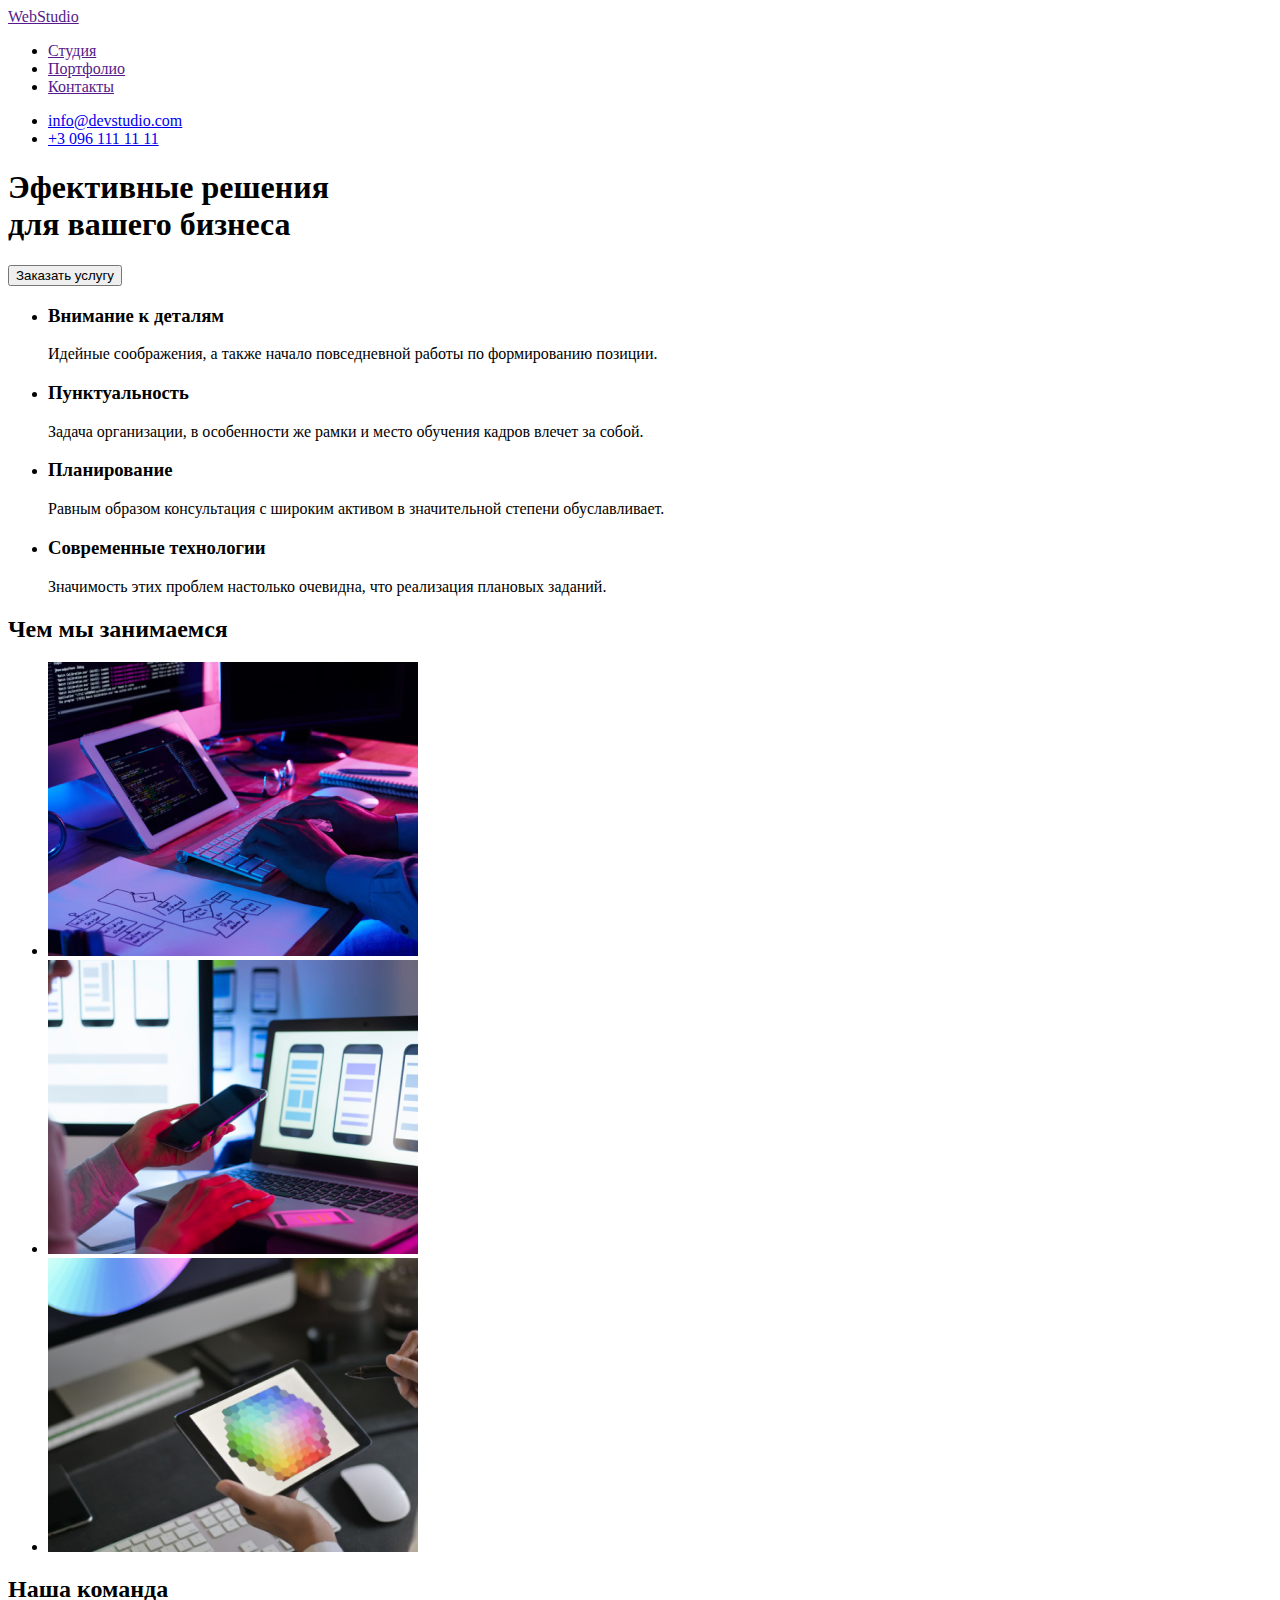
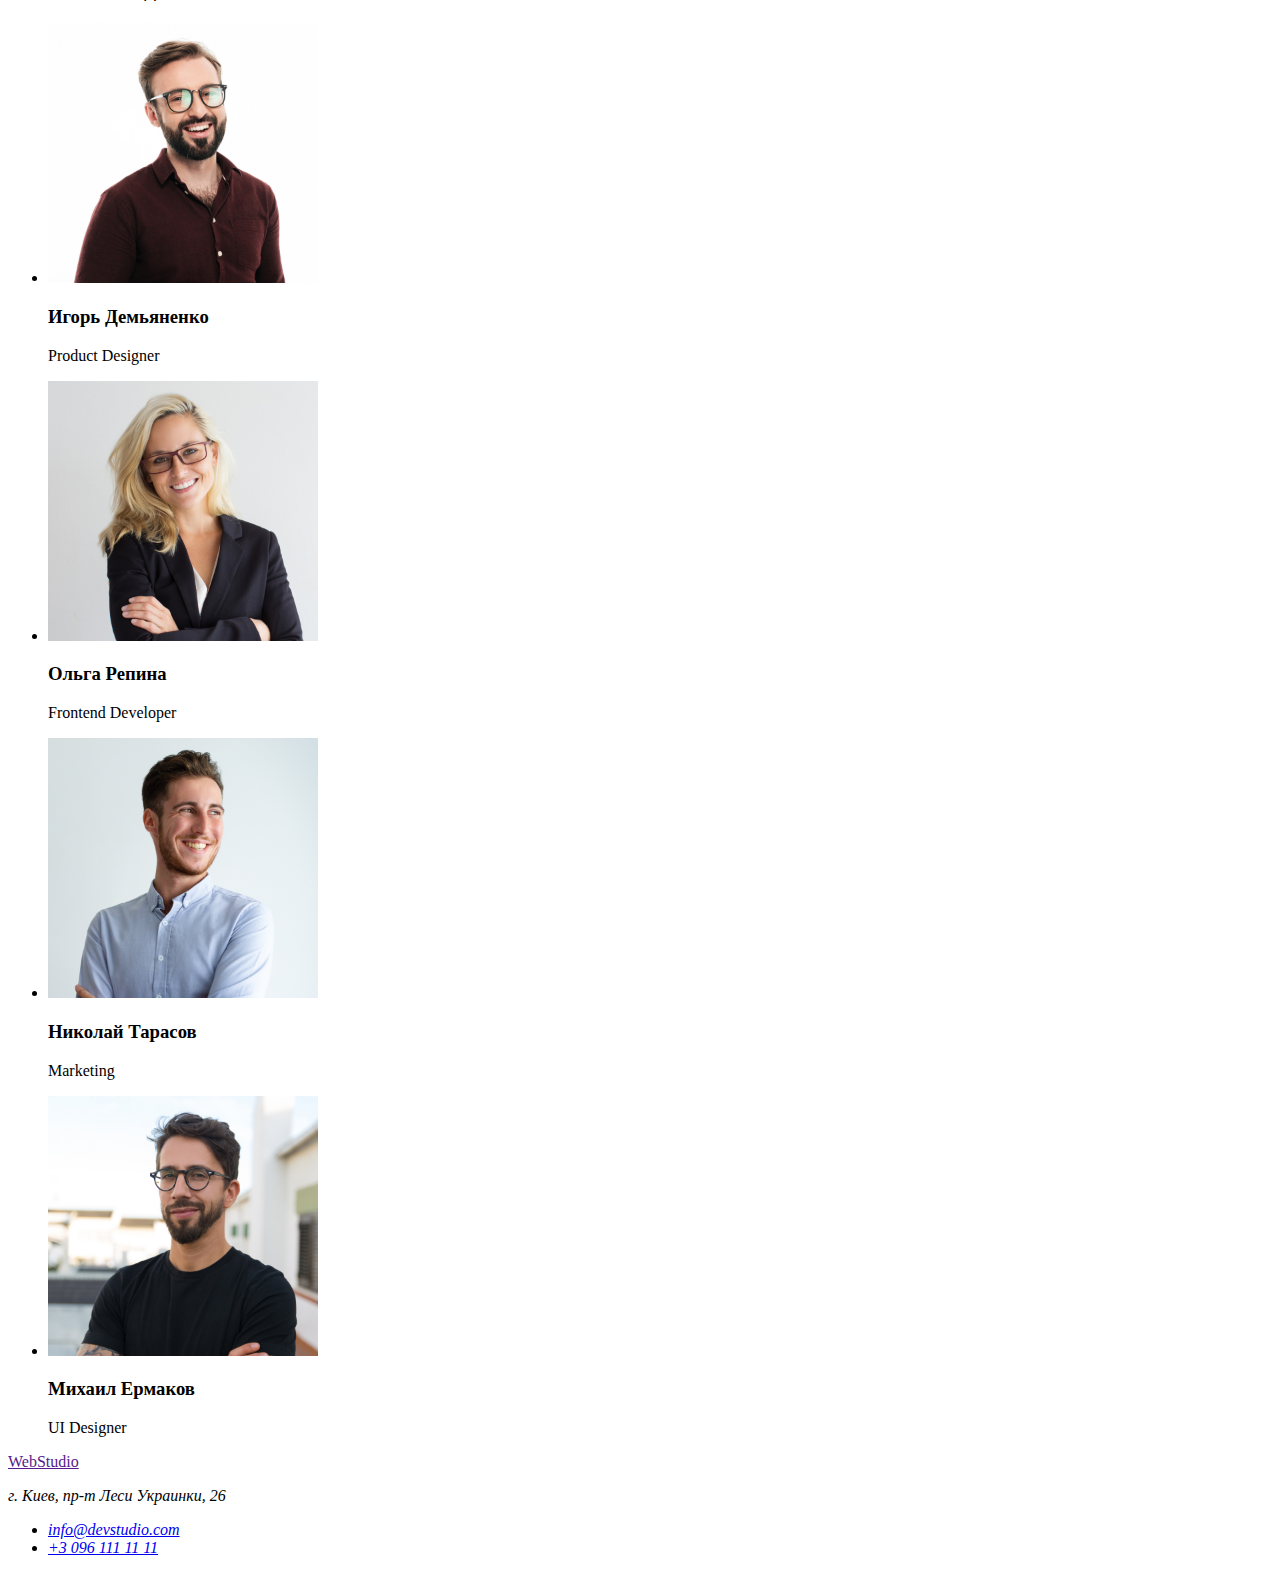
==== index.html @ 877e759b "коректировки" ====
<!DOCTYPE html>
<html lang="ru">
  <head>
    <meta charset="UTF-8" />
    <meta name="viewport" content="width=device-width, initial-scale=1.0" />
    <title>Document</title>
  </head>

  <body>
    <header>
      <nav>
        <a href="">WebStudio </a>
        <ul>
          <li>
            <a href="">Студия</a>
          </li>
          <li>
            <a href="">Портфолио</a>
          </li>
          <li>
            <a href="">Контакты</a>
          </li>
        </ul>
      </nav>
      <ul>
        <li><a href="mailto:info@example.com">info@devstudio.com</a></li>
        <li><a href="tel:+380991111111">+3 096 111 11 11</a></li>
      </ul>
    </header>
    <main>
      <section>
        <h1>
          Эфективные решения <br />
          для вашего бизнеса
        </h1>
        <button type="button">Заказать услугу</button>
      </section>
      <section>
        <h2 hidden>Наши принципы</h2>
        <ul>
          <li>
            <h3>Внимание к деталям</h3>
            <p>Идейные соображения, а также начало повседневной работы по формированию позиции.</p>
          </li>
          <li>
            <h3>Пунктуальность</h3>
            <p>
              Задача организации, в особенности же рамки и место обучения кадров влечет за собой.
            </p>
          </li>
          <li>
            <h3>Планирование</h3>
            <p>
              Равным образом консультация с широким активом в значительной степени обуславливает.
            </p>
          </li>
          <li>
            <h3>Современные технологии</h3>
            <p>Значимость этих проблем настолько очевидна, что реализация плановых заданий.</p>
          </li>
        </ul>
      </section>
      <section>
        <h2>Чем мы занимаемся</h2>
        <ul>
          <li>
            <img src="./images/foto1.png" alt="laptop" width="370" />
          </li>
          <li>
            <img src="./images/foto2.png" alt="smartphone" width="370" />
          </li>
          <li>
            <img src="./images/foto3.png" alt="tablet" width="370" />
          </li>
        </ul>
      </section>
      <section>
        <h2>Наша команда</h2>
        <ul>
          <li>
            <img src="./images/team/foto4.jpg" alt="Product Designer" width="270" />
            <h3>Игорь Демьяненко</h3>
            <p lang="en">Product Designer</p>
          </li>
          <li>
            <img src="./images/team/foto5.jpg" alt="Frontend Developer" width="270" />
            <h3>Ольга Репина</h3>
            <p lang="en">Frontend Developer</p>
          </li>
          <li>
            <img src="./images/team/foto6.jpg" alt="Marketing" width="270" />
            <h3>Николай Тарасов</h3>
            <p lang="en">Marketing</p>
          </li>
          <li>
            <img src="./images/team/foto7.jpg" alt="UI Designer" width="270" />
            <h3>Михаил Ермаков</h3>
            <p lang="en">UI Designer</p>
          </li>
        </ul>
      </section>
    </main>
    <footer>
      <a href="">WebStudio </a>
      <address>
        <p>г. Киев, пр-т Леси Украинки, 26</p>
        <ul>
          <li><a href="mailto:info@example.com">info@devstudio.com</a></li>
          <li><a href="tel:+380991111111">+3 096 111 11 11</a></li>
        </ul>
      </address>
    </footer>
  </body>
</html>
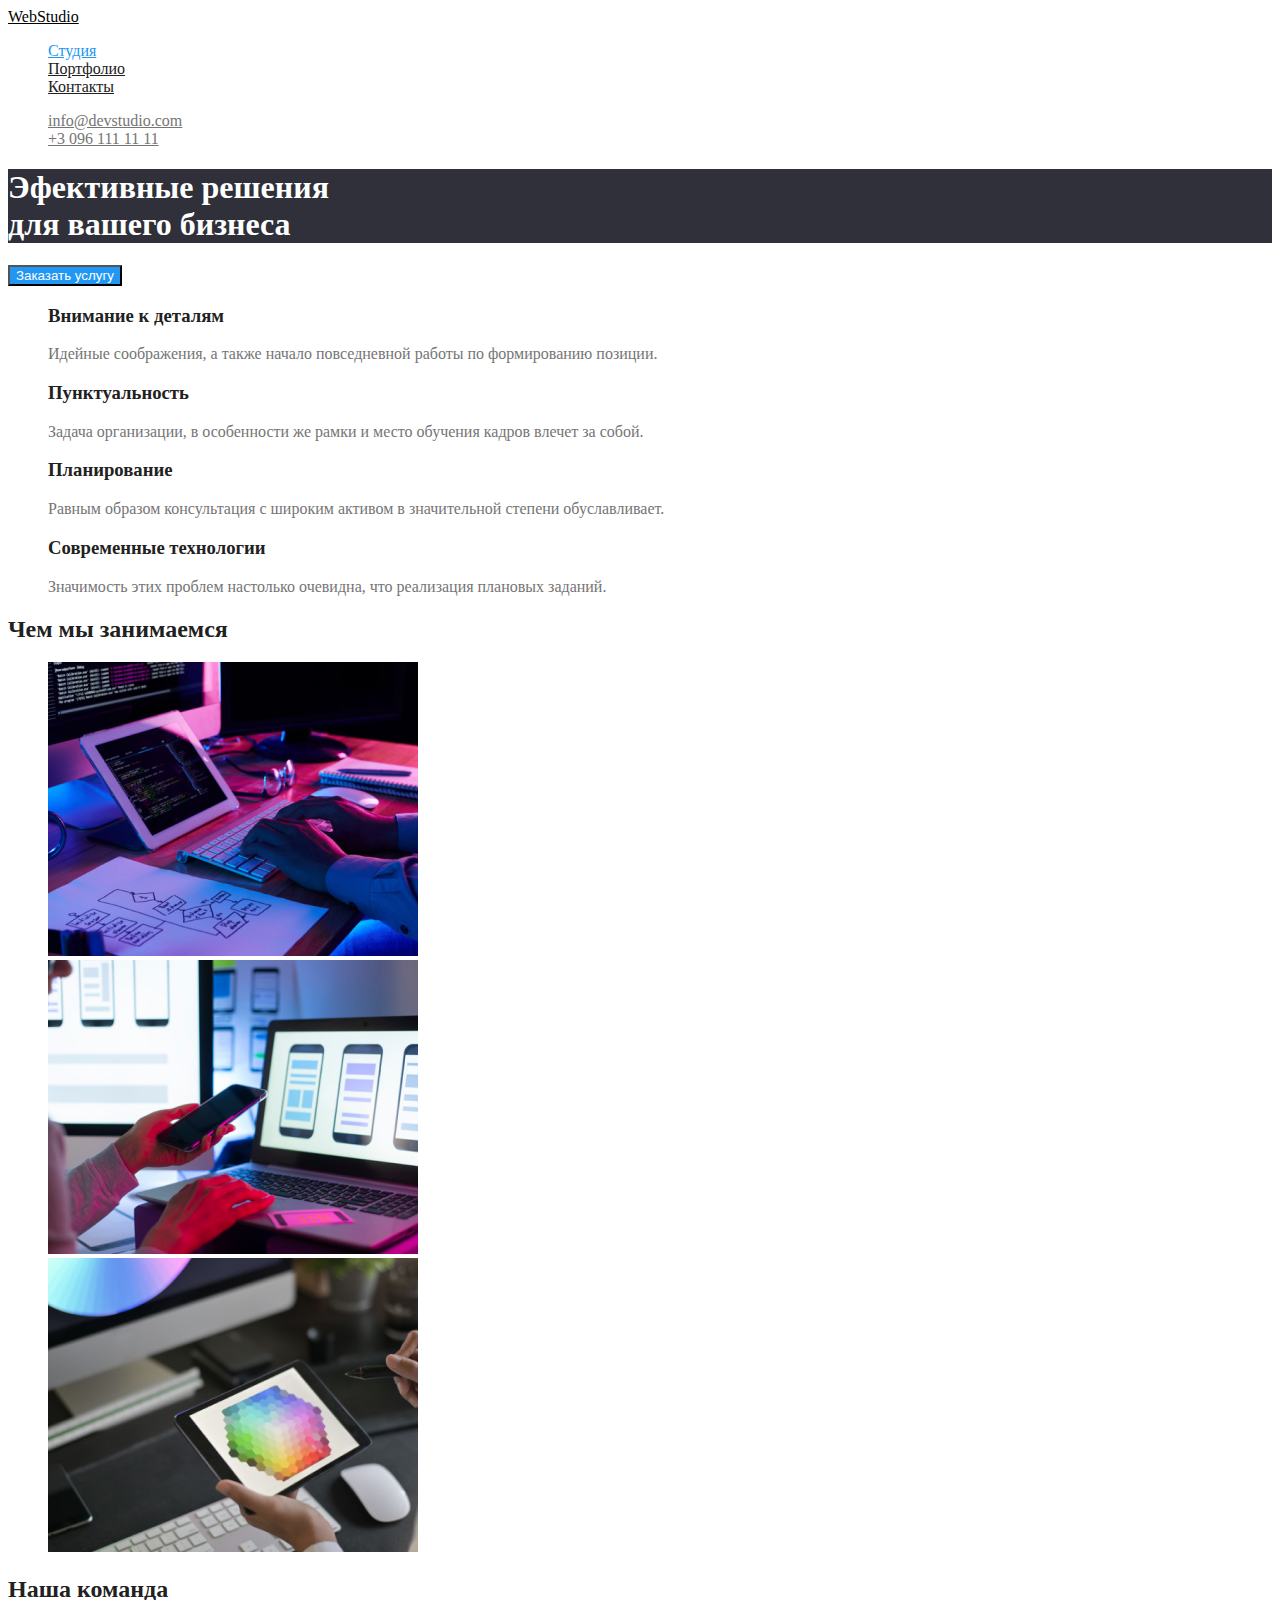
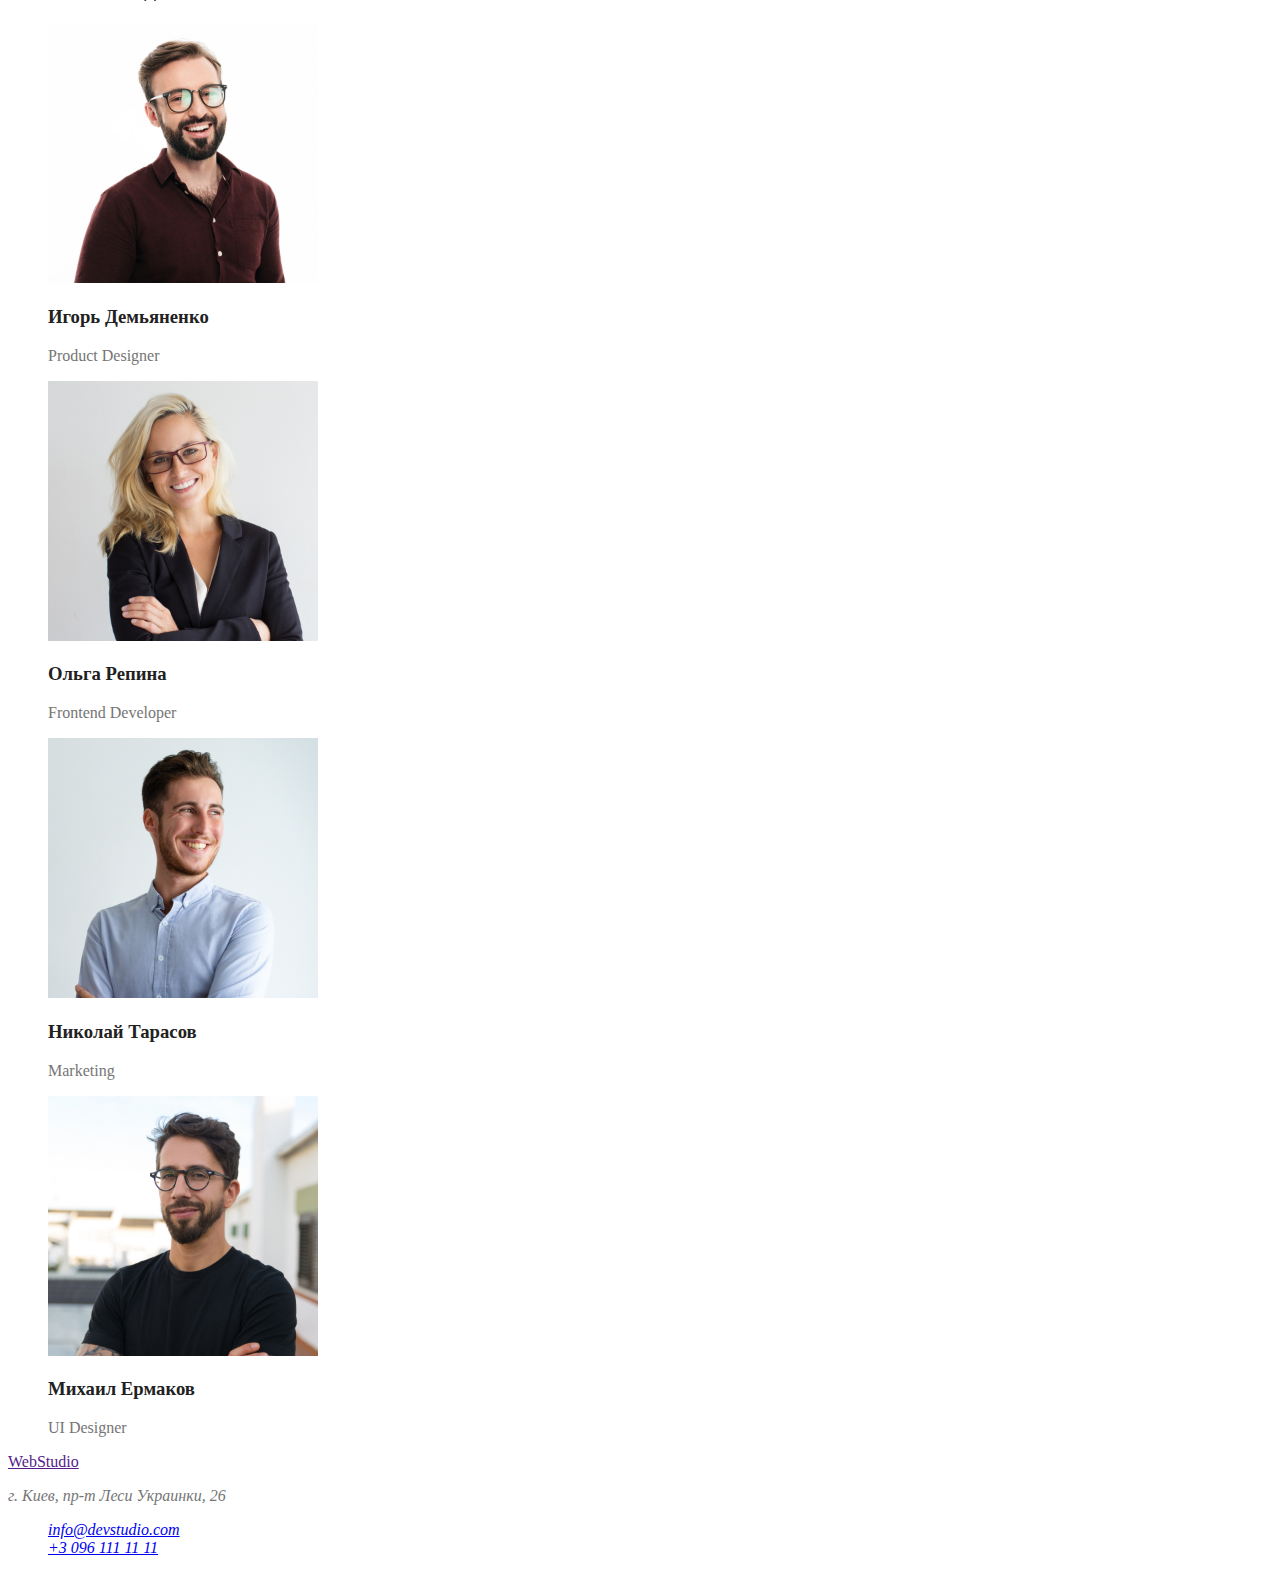
==== commit 7a741e17: "добавляется оформление цвета" ====
--- a/index.html
+++ b/index.html
@@ -4,64 +4,59 @@
     <meta charset="UTF-8" />
     <meta name="viewport" content="width=device-width, initial-scale=1.0" />
     <title>Document</title>
+    <link rel="stylesheet" href="./css/styles.css" />
   </head>
 
-  <body>
+  <body class="page">
     <header>
       <nav>
-        <a href="">WebStudio </a>
-        <ul>
-          <li>
-            <a href="">Студия</a>
-          </li>
-          <li>
-            <a href="">Портфолио</a>
-          </li>
-          <li>
-            <a href="">Контакты</a>
-          </li>
+        <a href="" class="logo">WebStudio </a>
+        <ul class="site-nav">
+          <li><a href="" class="link current">Студия</a></li>
+          <li><a href="./portfolio.html" class="link">Портфолио</a></li>
+          <li><a href="" class="link">Контакты</a></li>
         </ul>
       </nav>
-      <ul>
-        <li><a href="mailto:info@example.com">info@devstudio.com</a></li>
-        <li><a href="tel:+380991111111">+3 096 111 11 11</a></li>
+      <ul class="address-nav">
+        <li><a href="mailto:info@example.com" class="link">info@devstudio.com</a></li>
+        <li><a href="tel:+380991111111" class="link">+3 096 111 11 11</a></li>
       </ul>
     </header>
     <main>
-      <section>
-        <h1>
+      <section class="hero">
+        <h1 class="hero-title">
           Эфективные решения <br />
           для вашего бизнеса
         </h1>
-        <button type="button">Заказать услугу</button>
+        <button class="button">Заказать услугу</button>
       </section>
-      <section>
+      <section class="section">
         <h2 hidden>Наши принципы</h2>
         <ul>
           <li>
-            <h3>Внимание к деталям</h3>
+            <h3 class="section-title">Внимание к деталям</h3>
             <p>Идейные соображения, а также начало повседневной работы по формированию позиции.</p>
           </li>
           <li>
-            <h3>Пунктуальность</h3>
+            <h3 class="section-title">Пунктуальность</h3>
             <p>
               Задача организации, в особенности же рамки и место обучения кадров влечет за собой.
             </p>
           </li>
           <li>
-            <h3>Планирование</h3>
+            <h3 class="section-title">Планирование</h3>
             <p>
               Равным образом консультация с широким активом в значительной степени обуславливает.
             </p>
           </li>
           <li>
-            <h3>Современные технологии</h3>
+            <h3 class="section-title">Современные технологии</h3>
             <p>Значимость этих проблем настолько очевидна, что реализация плановых заданий.</p>
           </li>
         </ul>
       </section>
-      <section>
-        <h2>Чем мы занимаемся</h2>
+      <section class="section">
+        <h2 class="section-title">Чем мы занимаемся</h2>
         <ul>
           <li>
             <img src="./images/foto1.png" alt="laptop" width="370" />
@@ -74,27 +69,27 @@
           </li>
         </ul>
       </section>
-      <section>
-        <h2>Наша команда</h2>
+      <section class="section">
+        <h2 class="section-title">Наша команда</h2>
         <ul>
           <li>
             <img src="./images/team/foto4.jpg" alt="Product Designer" width="270" />
-            <h3>Игорь Демьяненко</h3>
+            <h3 class="section-title">Игорь Демьяненко</h3>
             <p lang="en">Product Designer</p>
           </li>
           <li>
             <img src="./images/team/foto5.jpg" alt="Frontend Developer" width="270" />
-            <h3>Ольга Репина</h3>
+            <h3 class="section-title">Ольга Репина</h3>
             <p lang="en">Frontend Developer</p>
           </li>
           <li>
             <img src="./images/team/foto6.jpg" alt="Marketing" width="270" />
-            <h3>Николай Тарасов</h3>
+            <h3 class="section-title">Николай Тарасов</h3>
             <p lang="en">Marketing</p>
           </li>
           <li>
             <img src="./images/team/foto7.jpg" alt="UI Designer" width="270" />
-            <h3>Михаил Ермаков</h3>
+            <h3 class="section-title">Михаил Ермаков</h3>
             <p lang="en">UI Designer</p>
           </li>
         </ul>
--- a/css/styles.css
+++ b/css/styles.css
@@ -0,0 +1,61 @@
+/* цвет основного текста: #757575;*/
+/* вторичный цвет текста: #212121;*/
+
+/* основной цвет фона #FFFFFF;*/
+/* вторичный цвет фона #2F303A; цвет фона в герое и подвале*/
+
+/* color: #FFFFFF;*/
+/* color: rgba(255, 255, 255, 0.6); цвет адресса в подвале*/
+/* акцент #2196F3; цвет кнопки,ссылок в шапке,лого*/
+/*страница*/
+:root {
+  --primary-text-color: #757575;
+  --secondary-text-color: #212121;
+  --main-background-color: #ffffff;
+  --secondary-background-color: #2f303a;
+  --accent-color: #2196f3;
+}
+.page {
+  background-color: var(--main-background-color);
+  color: var(--primary-text-color);
+}
+/*логотип*/
+.logo {
+  color: #000000;
+}
+/* убираем маркеры*/
+ul {
+  list-style: none;
+}
+/*ссылки в шапке*/
+.site-nav .link {
+  color: var(--secondary-text-color);
+}
+.site-nav .link:hover,
+.site-nav .link:focus {
+  color: var(--accent-color);
+}
+.site-nav .link.current {
+  color: var(--accent-color);
+}
+.address-nav .link {
+  color: var(--primary-text-color);
+}
+.address-nav .link:hover,
+.address-nav .link:focus {
+  color: var(--accent-color);
+}
+/*hero*/
+.hero-title {
+  background-color: #2f303a;
+  color: var(--main-background-color);
+}
+/*секции*/
+.section-title {
+  color: var(--secondary-text-color);
+}
+/*кнопка*/
+.button {
+  background-color: var(--accent-color);
+  color: var(--main-background-color);
+}
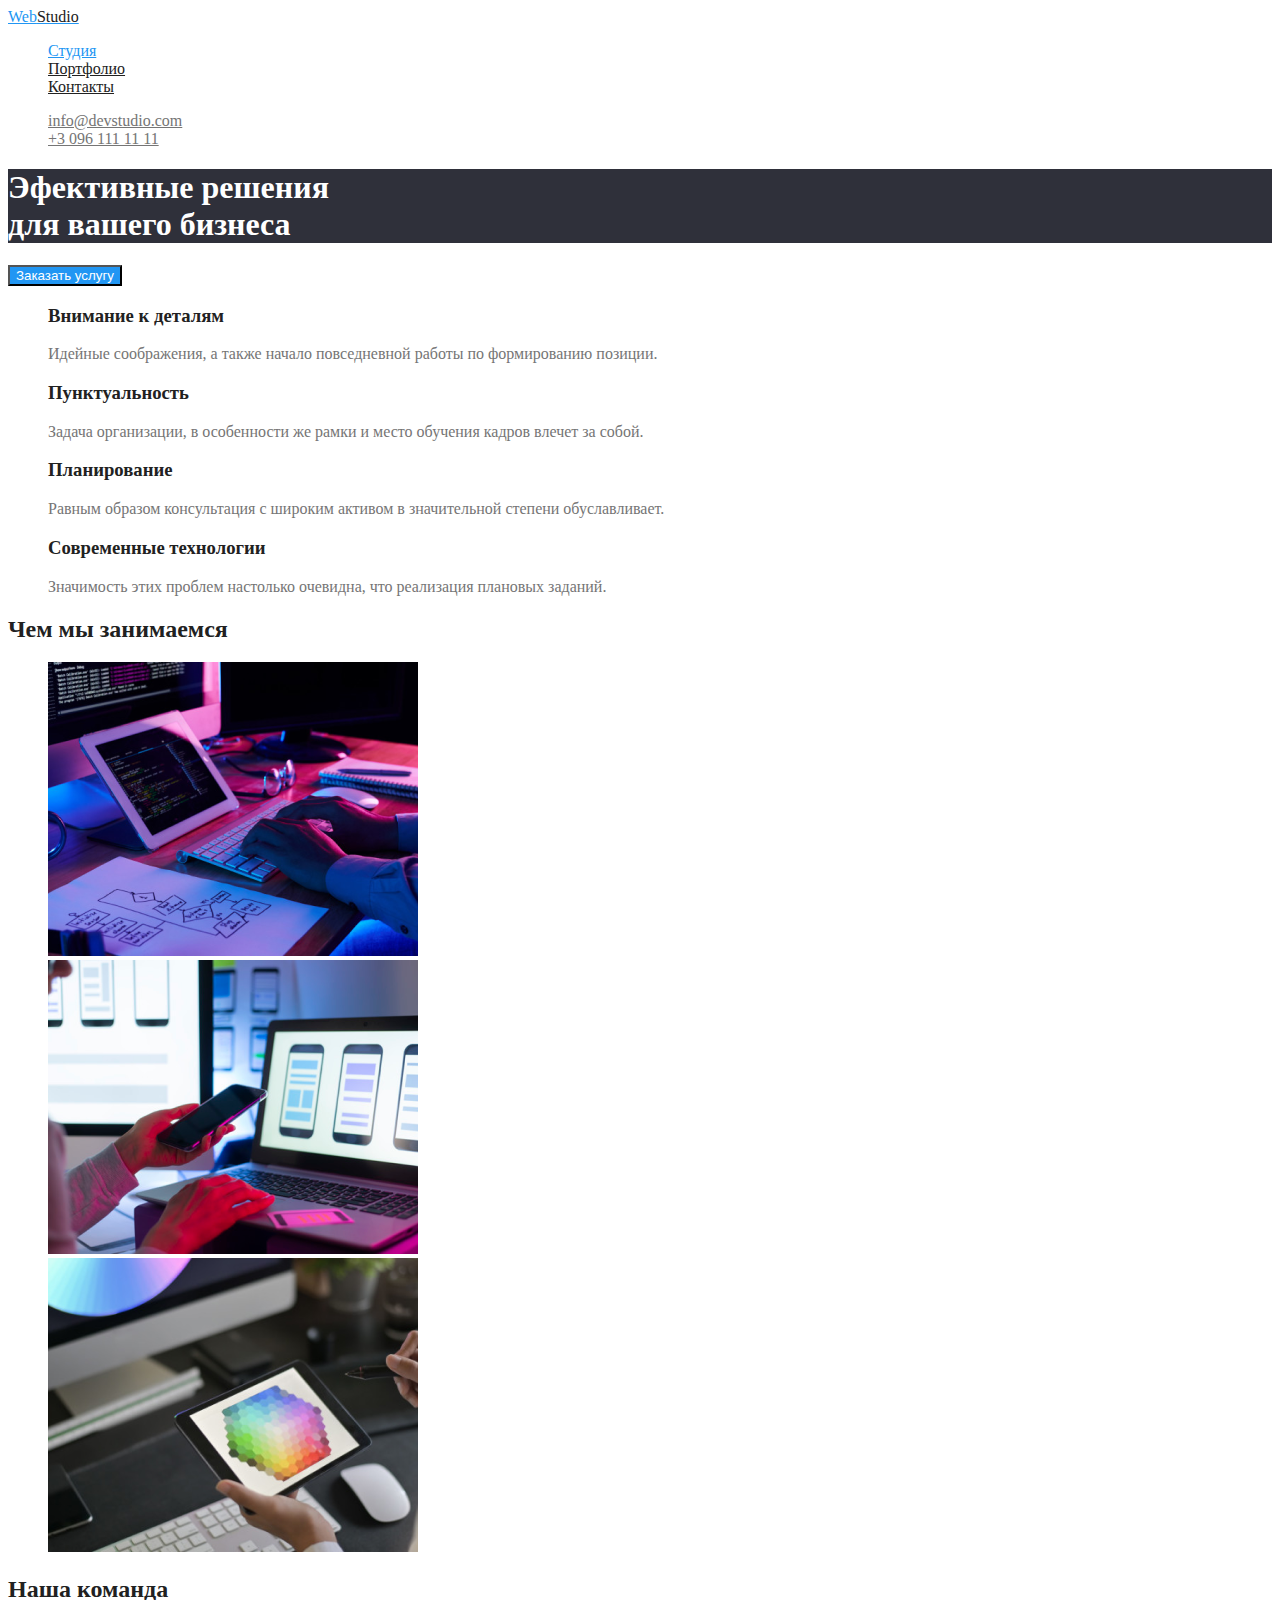
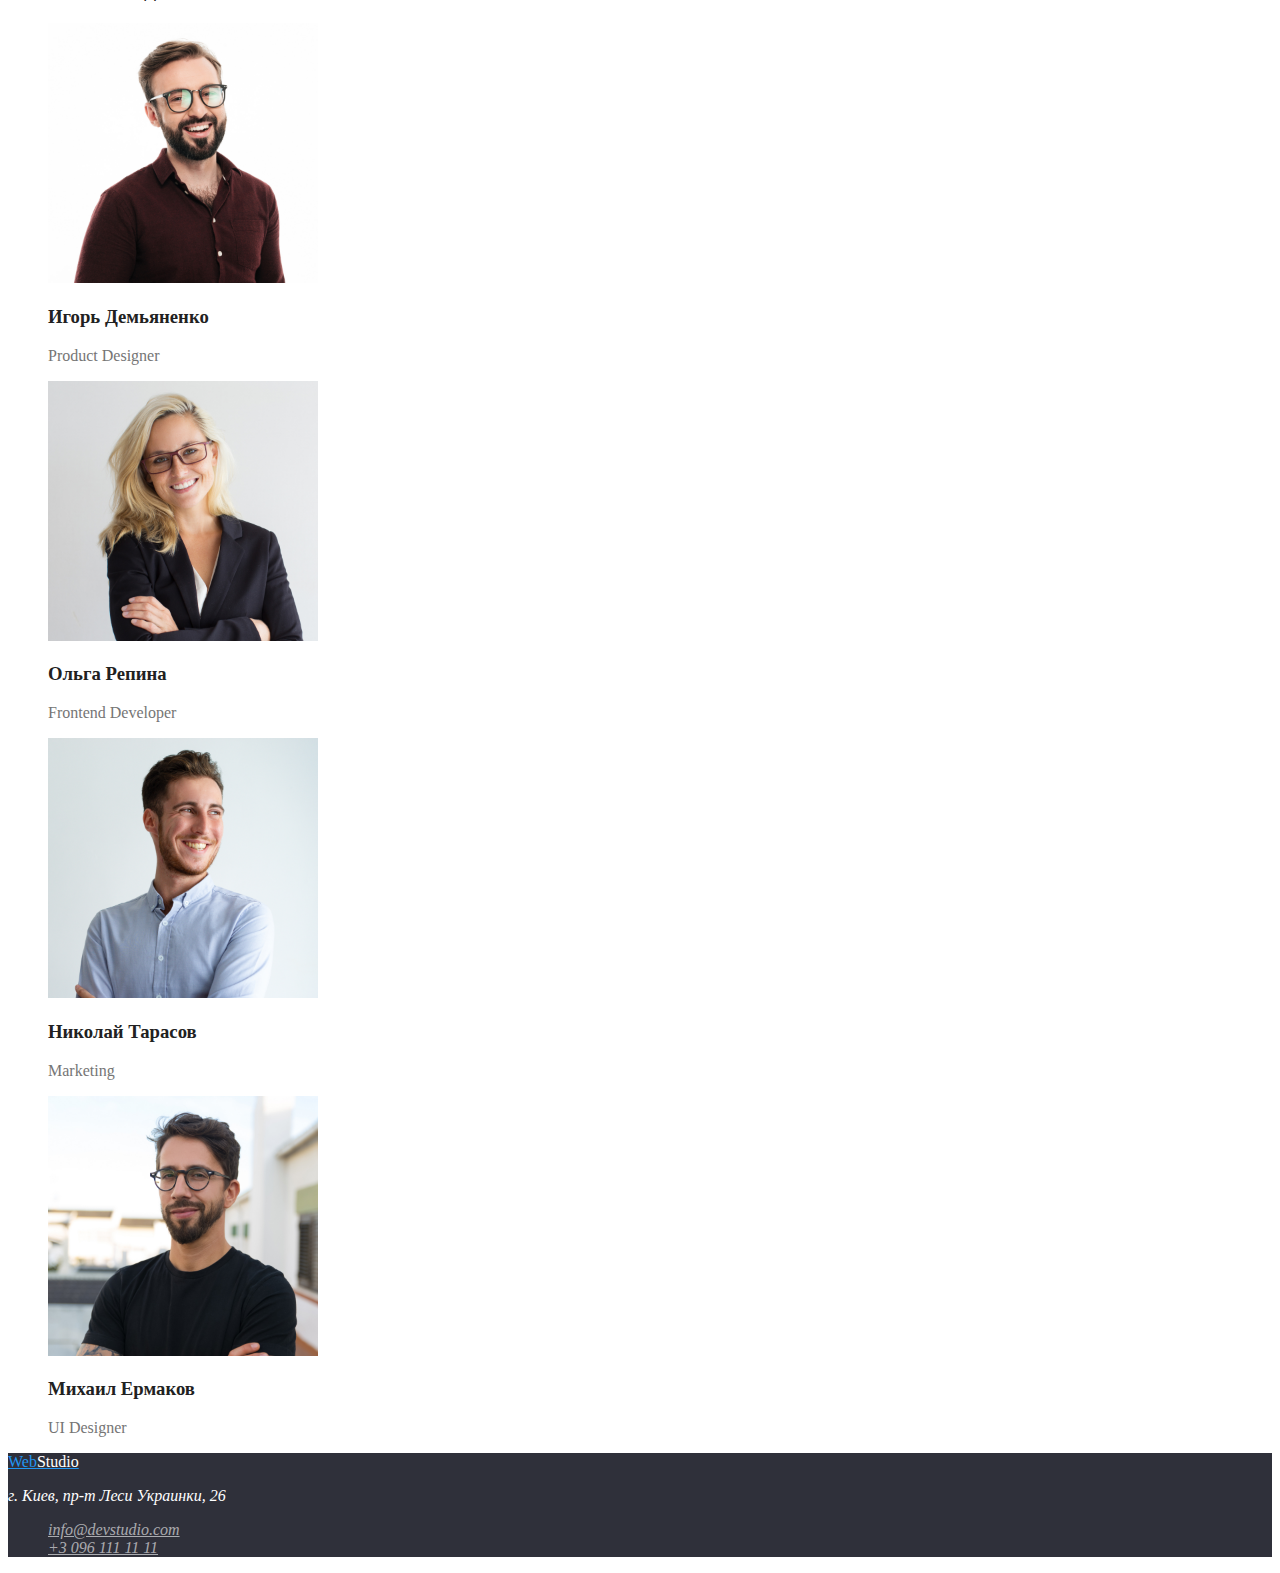
==== commit ec894cc3: "дооформил цвет" ====
--- a/index.html
+++ b/index.html
@@ -4,13 +4,19 @@
     <meta charset="UTF-8" />
     <meta name="viewport" content="width=device-width, initial-scale=1.0" />
     <title>Document</title>
+    <link
+      rel="stylesheet"
+      href="https://cdnjs.cloudflare.com/ajax/libs/modern-normalize/1.0.0/modern-normalize.min.css"
+      integrity="sha512-ISS7cAi1PEhQ8jnbJpJZMd29NlhNj4AWYyLOSp2CE/CsHxTCu+r+t0D2yoJudVrd0/8fTVPUVDzY5Tvli75u/g=="
+      crossorigin="anonymous"
+    />
     <link rel="stylesheet" href="./css/styles.css" />
   </head>
 
   <body class="page">
     <header>
       <nav>
-        <a href="" class="logo">WebStudio </a>
+        <a href="" class="logo">Web<span class="webstudio">Studio</span> </a>
         <ul class="site-nav">
           <li><a href="" class="link current">Студия</a></li>
           <li><a href="./portfolio.html" class="link">Портфолио</a></li>
@@ -95,13 +101,13 @@
         </ul>
       </section>
     </main>
-    <footer>
-      <a href="">WebStudio </a>
+    <footer class="basement">
+      <a href="" class="logo">Web<span class="studio">Studio</span> </a>
       <address>
         <p>г. Киев, пр-т Леси Украинки, 26</p>
-        <ul>
-          <li><a href="mailto:info@example.com">info@devstudio.com</a></li>
-          <li><a href="tel:+380991111111">+3 096 111 11 11</a></li>
+        <ul class="address">
+          <li><a href="mailto:info@example.com" class="link">info@devstudio.com</a></li>
+          <li><a href="tel:+380991111111" class="link">+3 096 111 11 11</a></li>
         </ul>
       </address>
     </footer>
--- a/css/styles.css
+++ b/css/styles.css
@@ -14,6 +14,7 @@
   --main-background-color: #ffffff;
   --secondary-background-color: #2f303a;
   --accent-color: #2196f3;
+  --secondary-accent-color: rgba(255, 255, 255, 0.6);
 }
 .page {
   background-color: var(--main-background-color);
@@ -21,7 +22,15 @@
 }
 /*логотип*/
 .logo {
-  color: #000000;
+  color: var(--accent-color);
+}
+.logo .webstudio:hover,
+.logo .webstudio:focus {
+  color: var(--accent-color);
+}
+.logo .studio:hover,
+.logo .studio:focus {
+  color: var(--accent-color);
 }
 /* убираем маркеры*/
 ul {
@@ -59,3 +68,37 @@
   background-color: var(--accent-color);
   color: var(--main-background-color);
 }
+/* работаем с портфолио */
+.basement {
+  background-color: var(--secondary-background-color);
+  color: var(--main-background-color);
+}
+.basement .logo {
+  color: var(--accent-color);
+}
+.address .link {
+  color: var(--secondary-accent-color);
+}
+.address .link:hover,
+.address .link:focus {
+  color: var(--accent-color);
+}
+
+.menu .button {
+  background-color: var(--main-background-color);
+  color: var(--secondary-text-color);
+}
+.menu .button:hover,
+.menu .button:focus {
+  background-color: var(--accent-color);
+  color: var(--main-background-color);
+}
+.webstudio {
+  color: var(--secondary-text-color);
+}
+.studio {
+  color: var(--main-background-color);
+}
+.text {
+  color: var(--primary-text-color);
+}
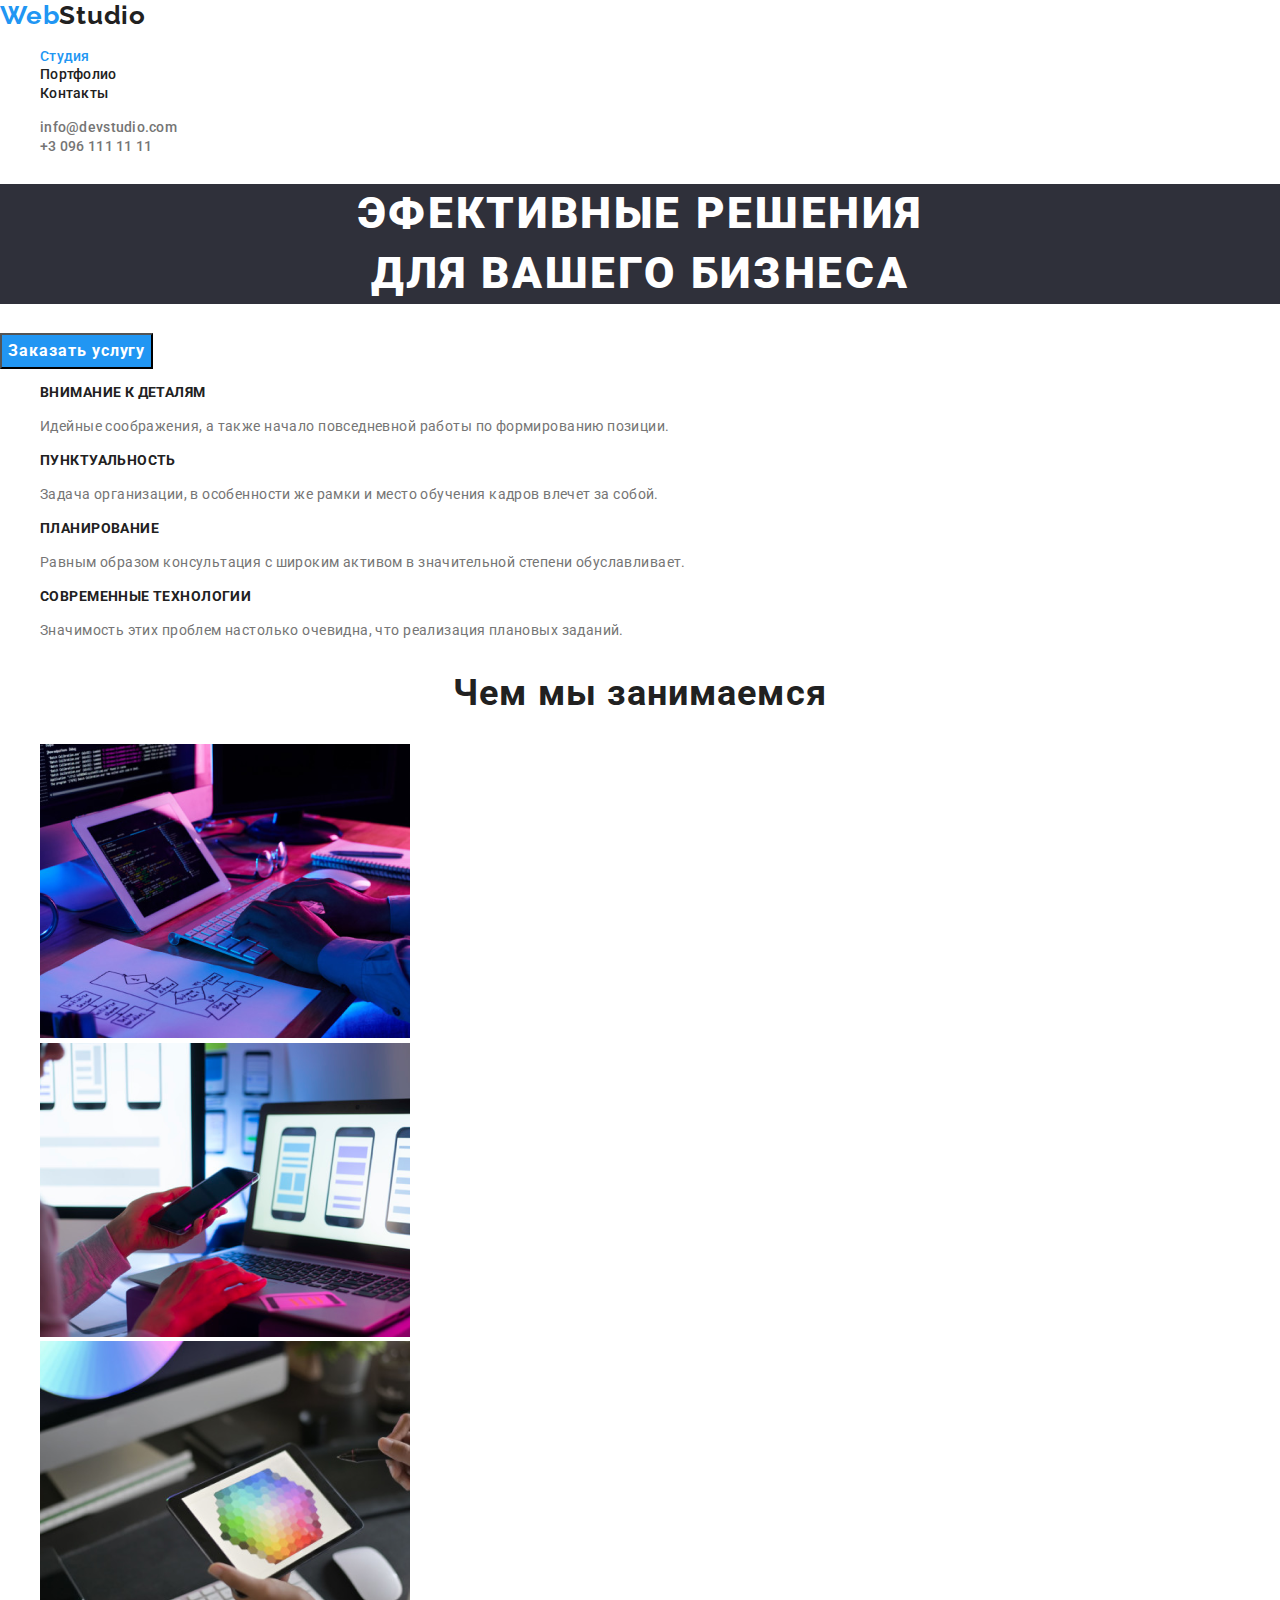
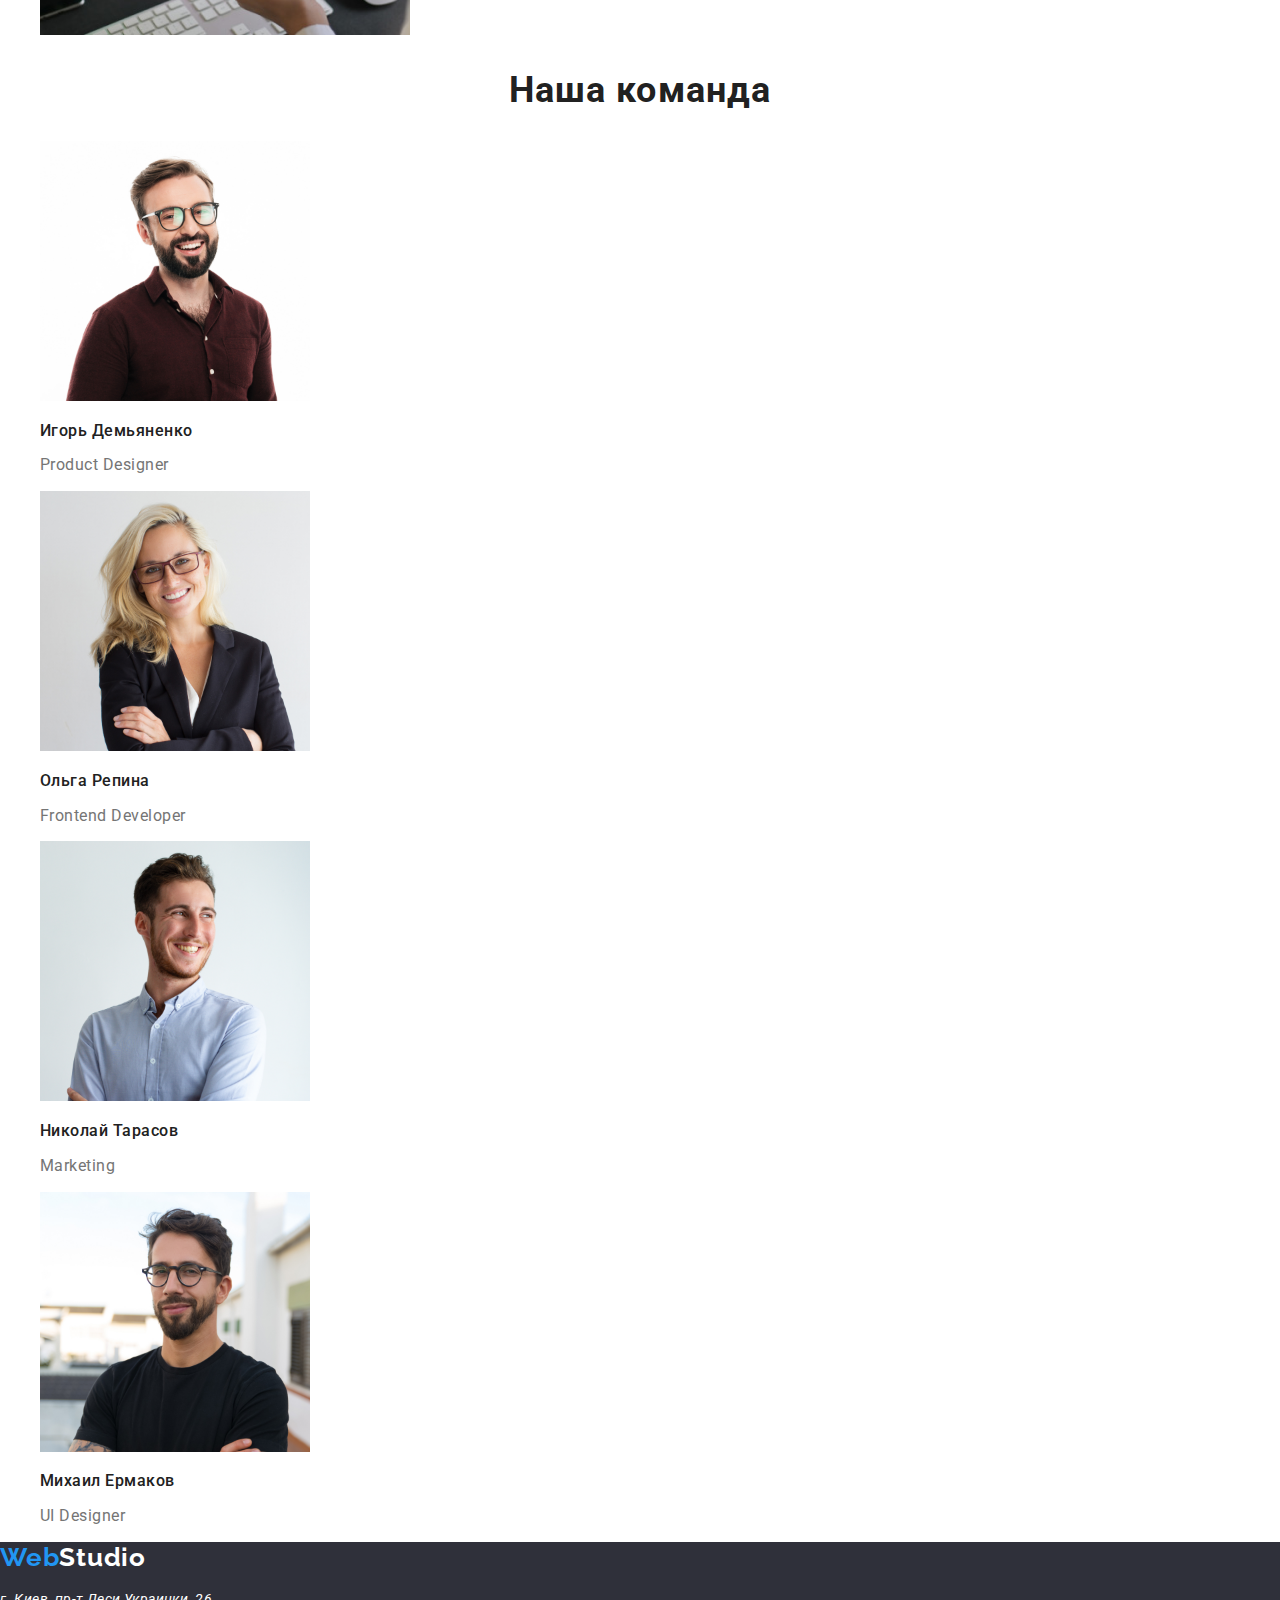
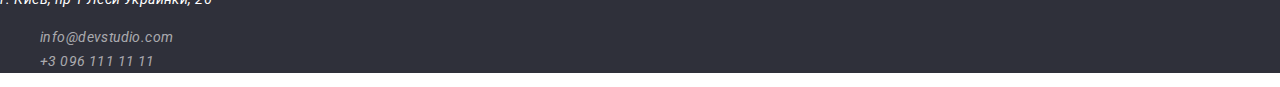
==== commit 38c2d63f: "выполнена ДЗ-2" ====
--- a/index.html
+++ b/index.html
@@ -7,16 +7,19 @@
     <link
       rel="stylesheet"
       href="https://cdnjs.cloudflare.com/ajax/libs/modern-normalize/1.0.0/modern-normalize.min.css"
-      integrity="sha512-ISS7cAi1PEhQ8jnbJpJZMd29NlhNj4AWYyLOSp2CE/CsHxTCu+r+t0D2yoJudVrd0/8fTVPUVDzY5Tvli75u/g=="
-      crossorigin="anonymous"
     />
     <link rel="stylesheet" href="./css/styles.css" />
+    <link rel="preconnect" href="https://fonts.gstatic.com" />
+    <link
+      href="https://fonts.googleapis.com/css2?family=Raleway:wght@700&family=Roboto:wght@400;500;700;900&display=swap"
+      rel="stylesheet"
+    />
   </head>
 
   <body class="page">
     <header>
       <nav>
-        <a href="" class="logo">Web<span class="webstudio">Studio</span> </a>
+        <a href="" class="logo">Web<span class="el">Studio</span></a>
         <ul class="site-nav">
           <li><a href="" class="link current">Студия</a></li>
           <li><a href="./portfolio.html" class="link">Портфолио</a></li>
@@ -41,28 +44,32 @@
         <ul>
           <li>
             <h3 class="section-title">Внимание к деталям</h3>
-            <p>Идейные соображения, а также начало повседневной работы по формированию позиции.</p>
+            <p class="section-text">
+              Идейные соображения, а также начало повседневной работы по формированию позиции.
+            </p>
           </li>
           <li>
             <h3 class="section-title">Пунктуальность</h3>
-            <p>
+            <p class="section-text">
               Задача организации, в особенности же рамки и место обучения кадров влечет за собой.
             </p>
           </li>
           <li>
             <h3 class="section-title">Планирование</h3>
-            <p>
+            <p class="section-text">
               Равным образом консультация с широким активом в значительной степени обуславливает.
             </p>
           </li>
           <li>
             <h3 class="section-title">Современные технологии</h3>
-            <p>Значимость этих проблем настолько очевидна, что реализация плановых заданий.</p>
+            <p class="section-text">
+              Значимость этих проблем настолько очевидна, что реализация плановых заданий.
+            </p>
           </li>
         </ul>
       </section>
       <section class="section">
-        <h2 class="section-title">Чем мы занимаемся</h2>
+        <h2 class="section-images">Чем мы занимаемся</h2>
         <ul>
           <li>
             <img src="./images/foto1.png" alt="laptop" width="370" />
@@ -76,33 +83,33 @@
         </ul>
       </section>
       <section class="section">
-        <h2 class="section-title">Наша команда</h2>
+        <h2 class="section-images">Наша команда</h2>
         <ul>
           <li>
             <img src="./images/team/foto4.jpg" alt="Product Designer" width="270" />
-            <h3 class="section-title">Игорь Демьяненко</h3>
-            <p lang="en">Product Designer</p>
+            <h3 class="section-name">Игорь Демьяненко</h3>
+            <p lang="en" class="specialisation">Product Designer</p>
           </li>
           <li>
             <img src="./images/team/foto5.jpg" alt="Frontend Developer" width="270" />
-            <h3 class="section-title">Ольга Репина</h3>
-            <p lang="en">Frontend Developer</p>
+            <h3 class="section-name">Ольга Репина</h3>
+            <p lang="en" class="specialisation">Frontend Developer</p>
           </li>
           <li>
             <img src="./images/team/foto6.jpg" alt="Marketing" width="270" />
-            <h3 class="section-title">Николай Тарасов</h3>
-            <p lang="en">Marketing</p>
+            <h3 class="section-name">Николай Тарасов</h3>
+            <p lang="en" class="specialisation">Marketing</p>
           </li>
           <li>
             <img src="./images/team/foto7.jpg" alt="UI Designer" width="270" />
-            <h3 class="section-title">Михаил Ермаков</h3>
-            <p lang="en">UI Designer</p>
+            <h3 class="section-name">Михаил Ермаков</h3>
+            <p lang="en" class="specialisation">UI Designer</p>
           </li>
         </ul>
       </section>
     </main>
-    <footer class="basement">
-      <a href="" class="logo">Web<span class="studio">Studio</span> </a>
+    <footer class="element">
+      <a href="" class="element-logo">Web<span class="elem">Studio</span> </a>
       <address>
         <p>г. Киев, пр-т Леси Украинки, 26</p>
         <ul class="address">
--- a/css/styles.css
+++ b/css/styles.css
@@ -2,12 +2,9 @@
 /* вторичный цвет текста: #212121;*/
 
 /* основной цвет фона #FFFFFF;*/
-/* вторичный цвет фона #2F303A; цвет фона в герое и подвале*/
-
-/* color: #FFFFFF;*/
-/* color: rgba(255, 255, 255, 0.6); цвет адресса в подвале*/
-/* акцент #2196F3; цвет кнопки,ссылок в шапке,лого*/
-/*страница*/
+/* вторичный цвет фона #2F303A;*/
+/* color: rgba(255, 255, 255, 0.6);*/
+/* акцент #2196F3;*/
 :root {
   --primary-text-color: #757575;
   --secondary-text-color: #212121;
@@ -19,86 +16,177 @@
 .page {
   background-color: var(--main-background-color);
   color: var(--primary-text-color);
+  font-family: Roboto, sans-serif;
 }
-/*логотип*/
-.logo {
+.body {
+  background-color: var(--main-background-color);
+  color: var(--primary-text-color);
+  font-family: Roboto, sans-serif;
+}
+h1,
+h2,
+h3,
+h4,
+h5,
+h6 {
+  font-family: Roboto;
+}
+.logo,
+.element-logo {
   color: var(--accent-color);
+  font-family: Raleway;
+  font-weight: 700;
+  font-size: 26px;
+  line-height: 1.19;
+  letter-spacing: 0.03em;
 }
-.logo .webstudio:hover,
-.logo .webstudio:focus {
-  color: var(--accent-color);
+.el {
+  color: var(--secondary-text-color);
 }
-.logo .studio:hover,
-.logo .studio:focus {
-  color: var(--accent-color);
+.elem {
+  color: var(--main-background-color);
 }
-/* убираем маркеры*/
 ul {
   list-style: none;
 }
-/*ссылки в шапке*/
+a {
+  text-decoration: none;
+}
 .site-nav .link {
   color: var(--secondary-text-color);
+  font-weight: 500;
+  font-size: 14px;
+  line-height: 1.14;
+  letter-spacing: 0.02em;
 }
 .site-nav .link:hover,
-.site-nav .link:focus {
+.site-nav .link:focus,
+.site-nav .link.current {
   color: var(--accent-color);
 }
-.site-nav .link.current {
+.main-nav .link {
+  color: var(--secondary-text-color);
+  font-weight: 500;
+  font-size: 14px;
+  line-height: 1.14;
+  letter-spacing: 0.02em;
+}
+.main-nav .link:hover,
+.main-nav .link:focus,
+.main-nav .link.current {
   color: var(--accent-color);
 }
 .address-nav .link {
   color: var(--primary-text-color);
+  font-weight: 500;
+  font-size: 14px;
+  line-height: 1.14;
+  letter-spacing: 0.02em;
 }
 .address-nav .link:hover,
 .address-nav .link:focus {
   color: var(--accent-color);
 }
-/*hero*/
 .hero-title {
   background-color: #2f303a;
   color: var(--main-background-color);
+  font-weight: 900;
+  font-size: 44px;
+  line-height: 1.36;
+  text-align: center;
+  letter-spacing: 0.06em;
+  text-transform: uppercase;
 }
-/*секции*/
 .section-title {
   color: var(--secondary-text-color);
+  font-weight: 700;
+  font-size: 14px;
+  line-height: 1.14;
+  letter-spacing: 0.03em;
+  text-transform: uppercase;
 }
-/*кнопка*/
-.button {
-  background-color: var(--accent-color);
-  color: var(--main-background-color);
+.section-text {
+  font-weight: 400;
+  font-size: 14px;
+  line-height: 1.71;
+  letter-spacing: 0.03em;
 }
-/* работаем с портфолио */
-.basement {
+.section-images {
+  color: var(--secondary-text-color);
+  font-weight: 700;
+  font-size: 36px;
+  line-height: 1.16;
+  text-align: center;
+  letter-spacing: 0.03em;
+}
+.section-name {
+  color: var(--secondary-text-color);
+  font-weight: 500;
+  font-size: 16px;
+  line-height: 1.18;
+  letter-spacing: 0.03em;
+}
+.specialisation {
+  font-weight: 400;
+  font-size: 16px;
+  line-height: 1.18;
+  letter-spacing: 0.03em;
+}
+.menu-title {
+  color: var(--secondary-text-color);
+  font-weight: 700;
+  font-size: 18px;
+  line-height: 2;
+  letter-spacing: 0.06em;
+}
+.text-item {
+  color: var(--primary-text-color);
+  font-weight: 400;
+  font-size: 16px;
+  line-height: 1.87;
+  letter-spacing: 0.03em;
+}
+.element {
   background-color: var(--secondary-background-color);
   color: var(--main-background-color);
-}
-.basement .logo {
-  color: var(--accent-color);
+  font-weight: 400;
+  font-size: 14px;
+  line-height: 1.71;
+  letter-spacing: 0.03em;
 }
 .address .link {
   color: var(--secondary-accent-color);
+  font-weight: 400;
+  font-size: 14px;
+  line-height: 1.71;
+  letter-spacing: 0.03em;
 }
 .address .link:hover,
 .address .link:focus {
   color: var(--accent-color);
 }
-
-.menu .button {
+.hero .button {
+  background-color: var(--accent-color);
+  color: var(--main-background-color);
+  font-weight: 700;
+  font-size: 16px;
+  line-height: 1.87;
+  display: flex;
+  align-items: center;
+  text-align: center;
+  letter-spacing: 0.06em;
+}
+.part .button {
   background-color: var(--main-background-color);
   color: var(--secondary-text-color);
+  font-weight: 500;
+  font-size: 16px;
+  line-height: 1.62;
+  text-align: center;
+  letter-spacing: 0.03em;
 }
-.menu .button:hover,
-.menu .button:focus {
+.part .button:hover,
+.part .button:focus {
   background-color: var(--accent-color);
   color: var(--main-background-color);
 }
-.webstudio {
-  color: var(--secondary-text-color);
-}
-.studio {
-  color: var(--main-background-color);
-}
-.text {
-  color: var(--primary-text-color);
-}
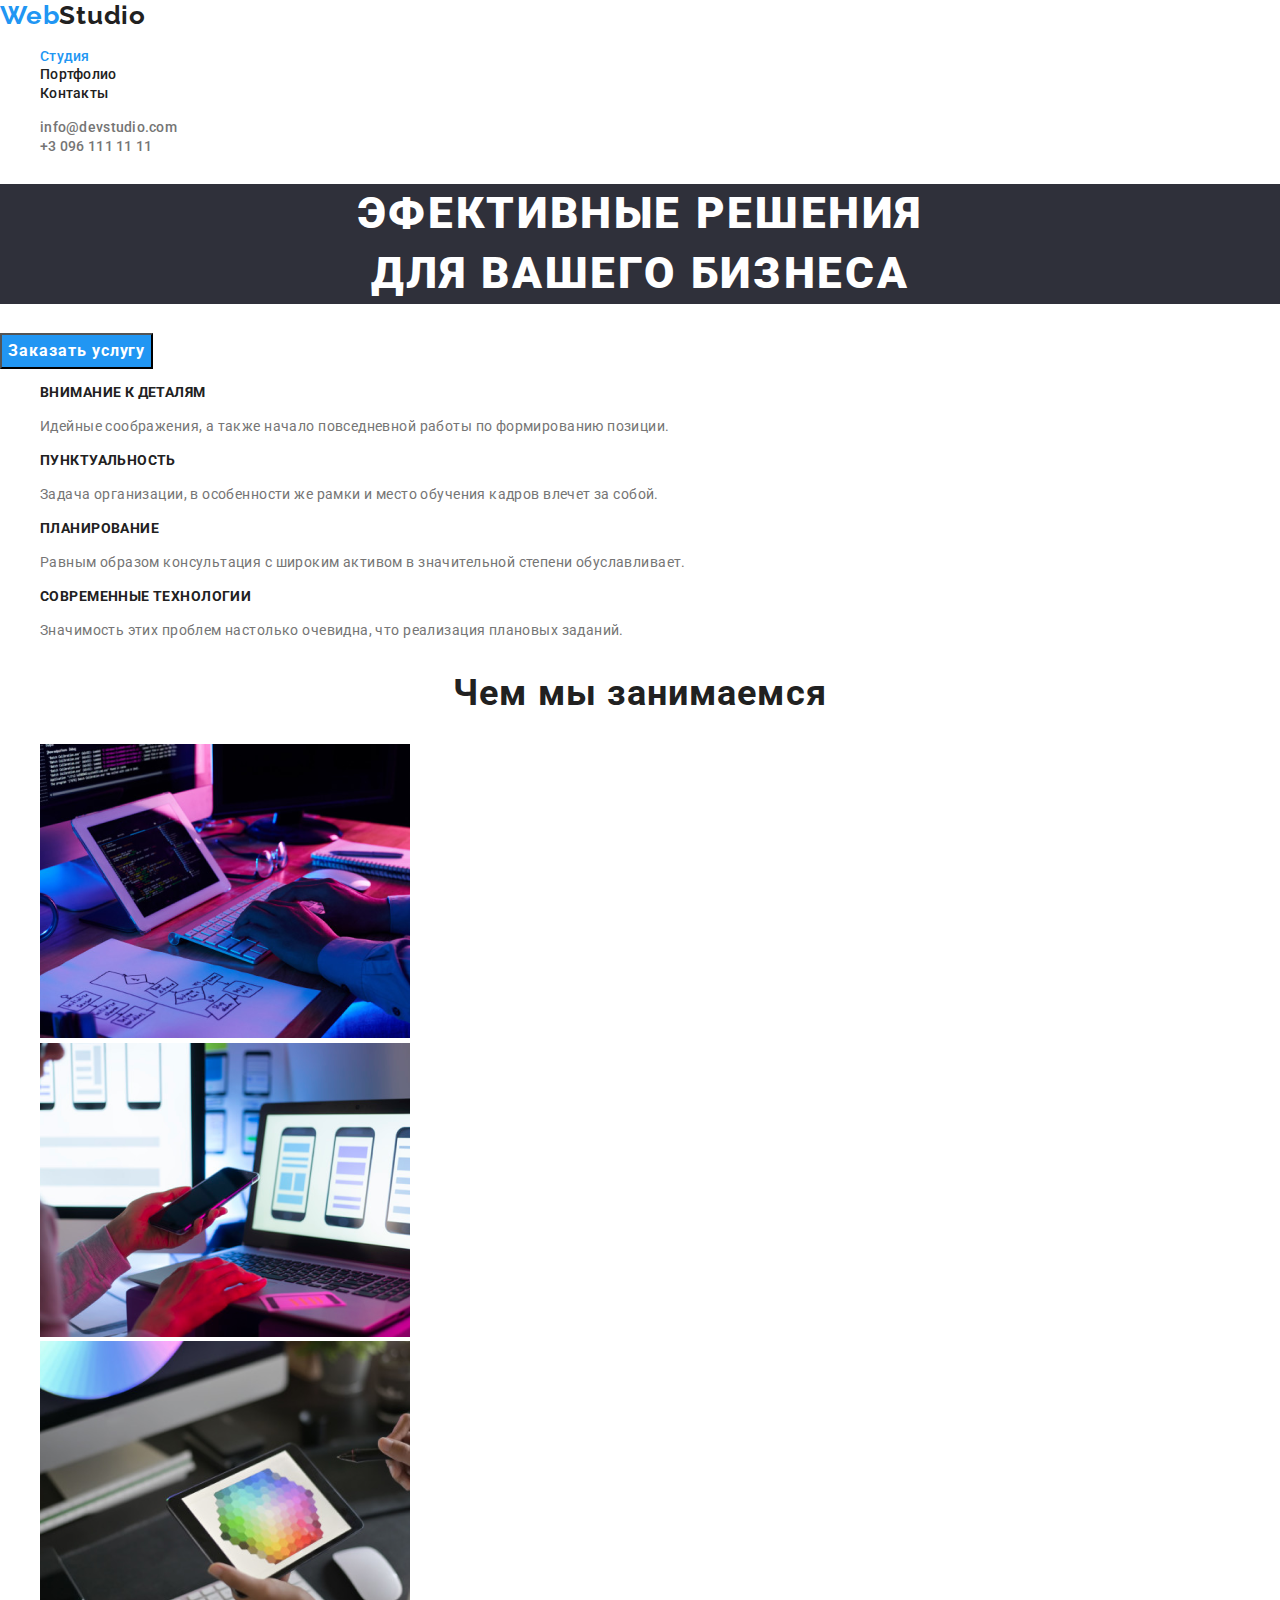
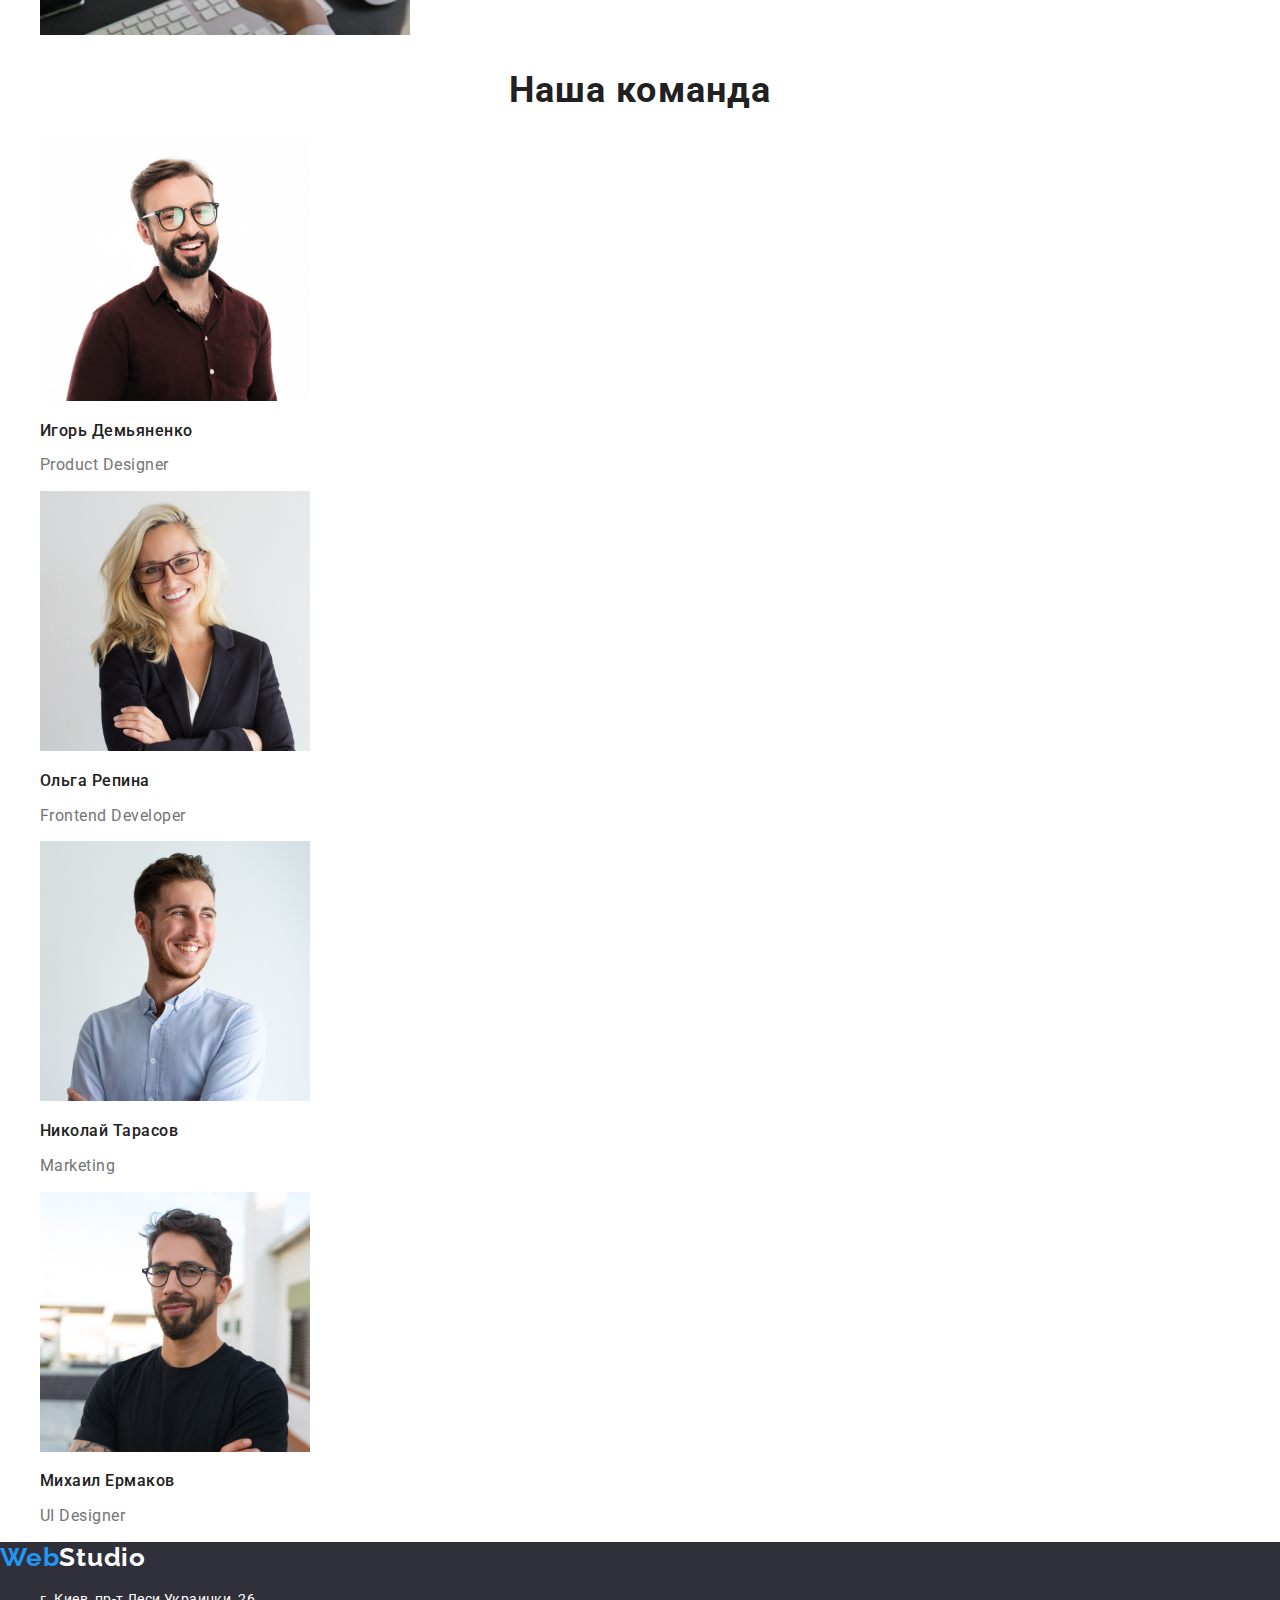
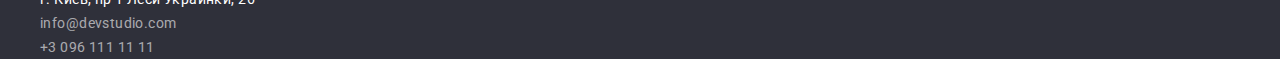
==== commit 4e45dcab: "подправил ДЗ-2" ====
--- a/index.html
+++ b/index.html
@@ -8,22 +8,22 @@
       rel="stylesheet"
       href="https://cdnjs.cloudflare.com/ajax/libs/modern-normalize/1.0.0/modern-normalize.min.css"
     />
-    <link rel="stylesheet" href="./css/styles.css" />
     <link rel="preconnect" href="https://fonts.gstatic.com" />
     <link
       href="https://fonts.googleapis.com/css2?family=Raleway:wght@700&family=Roboto:wght@400;500;700;900&display=swap"
       rel="stylesheet"
     />
+    <link rel="stylesheet" href="./css/styles.css" />
   </head>
 
   <body class="page">
     <header>
       <nav>
-        <a href="" class="logo">Web<span class="el">Studio</span></a>
+        <a href="#!" class="logo">Web<span class="el">Studio</span></a>
         <ul class="site-nav">
-          <li><a href="" class="link current">Студия</a></li>
+          <li><a href="#!" class="link current">Студия</a></li>
           <li><a href="./portfolio.html" class="link">Портфолио</a></li>
-          <li><a href="" class="link">Контакты</a></li>
+          <li><a href="#!" class="link">Контакты</a></li>
         </ul>
       </nav>
       <ul class="address-nav">
@@ -109,10 +109,10 @@
       </section>
     </main>
     <footer class="element">
-      <a href="" class="element-logo">Web<span class="elem">Studio</span> </a>
+      <a href="#!" class="element-logo">Web<span class="elem">Studio</span> </a>
       <address>
-        <p>г. Киев, пр-т Леси Украинки, 26</p>
         <ul class="address">
+          <li><a href="#!" class="address-link">г. Киев, пр-т Леси Украинки, 26</a></li>
           <li><a href="mailto:info@example.com" class="link">info@devstudio.com</a></li>
           <li><a href="tel:+380991111111" class="link">+3 096 111 11 11</a></li>
         </ul>
--- a/css/styles.css
+++ b/css/styles.css
@@ -18,7 +18,7 @@
   color: var(--primary-text-color);
   font-family: Roboto, sans-serif;
 }
-.body {
+.page-two {
   background-color: var(--main-background-color);
   color: var(--primary-text-color);
   font-family: Roboto, sans-serif;
@@ -132,6 +132,7 @@
   line-height: 1.18;
   letter-spacing: 0.03em;
 }
+
 .menu-title {
   color: var(--secondary-text-color);
   font-weight: 700;
@@ -156,6 +157,7 @@
 }
 .address .link {
   color: var(--secondary-accent-color);
+  font-style: normal;
   font-weight: 400;
   font-size: 14px;
   line-height: 1.71;
@@ -163,6 +165,18 @@
 }
 .address .link:hover,
 .address .link:focus {
+  color: var(--accent-color);
+}
+.address-link {
+  color: var(--main-background-color);
+  font-style: normal;
+  font-weight: 400;
+  font-size: 14px;
+  line-height: 1.71;
+  letter-spacing: 0.03em;
+}
+.address-link:hover,
+.address-link:focus {
   color: var(--accent-color);
 }
 .hero .button {
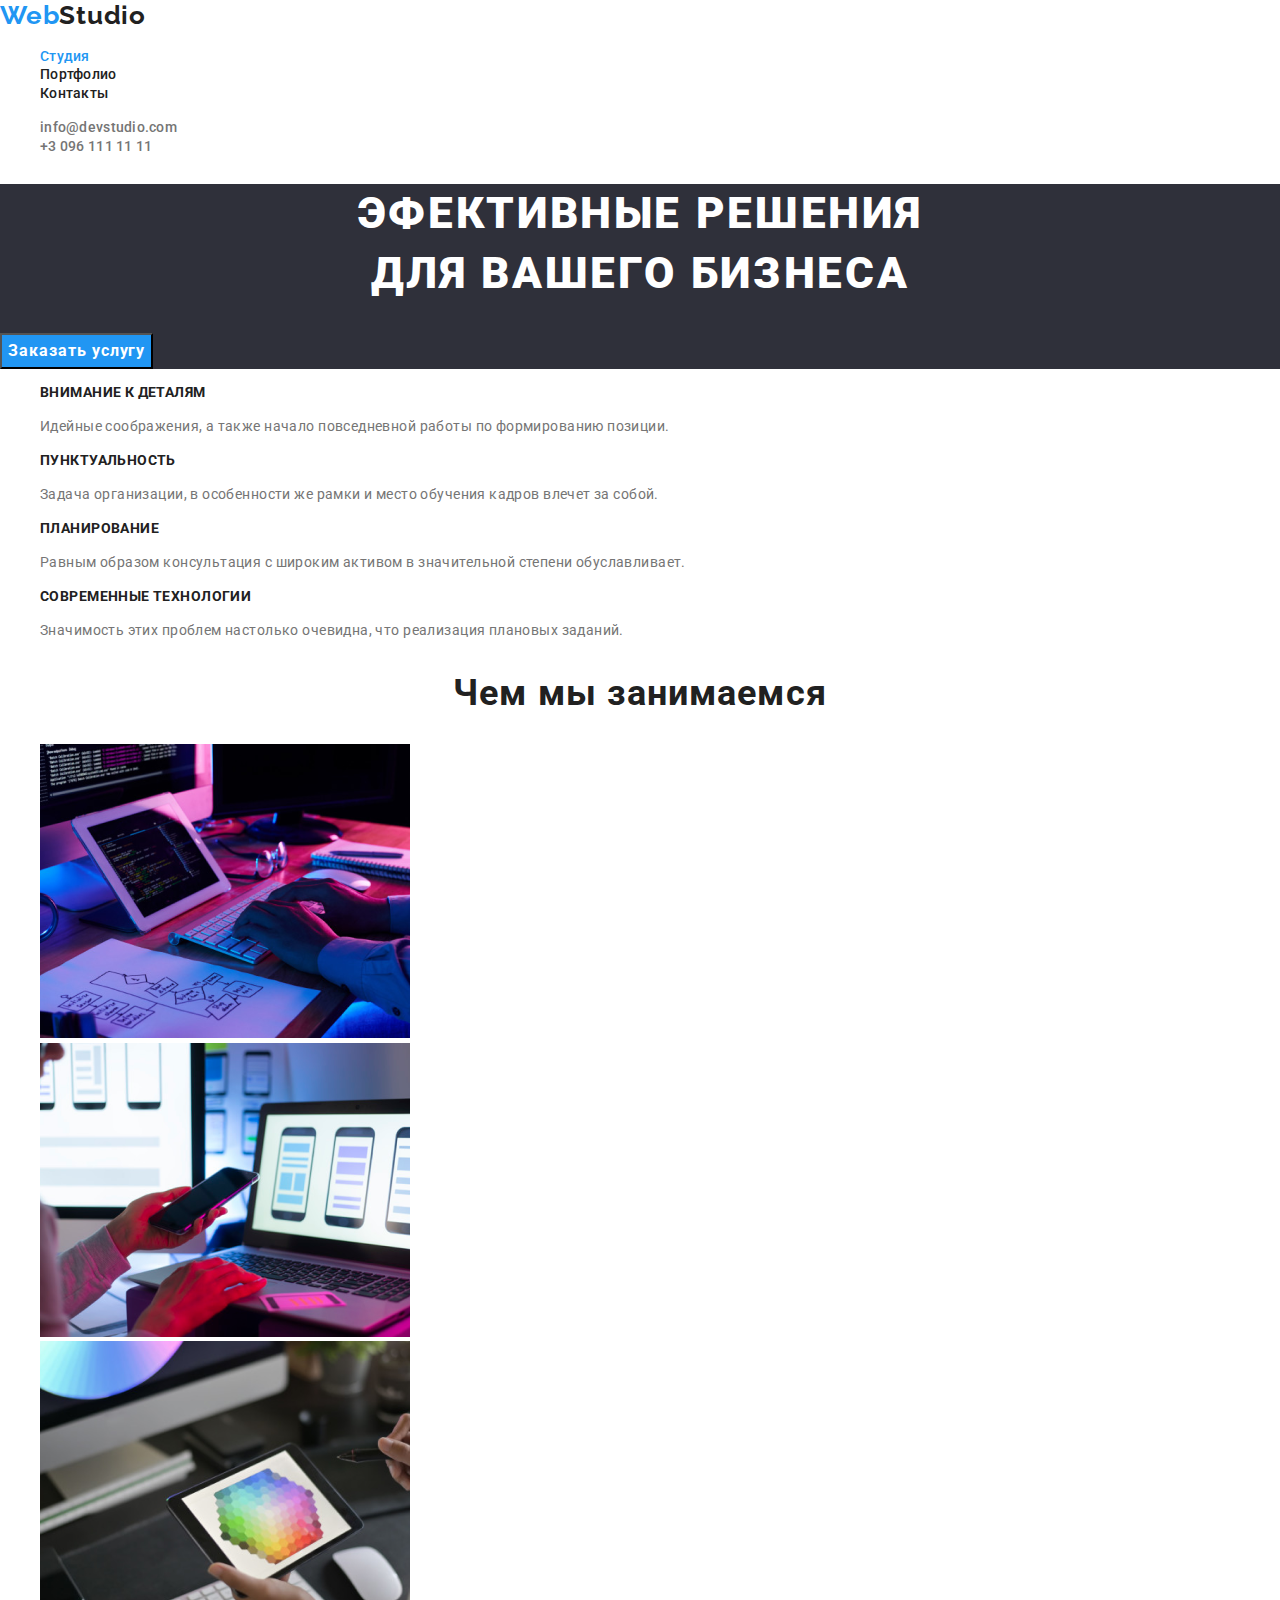
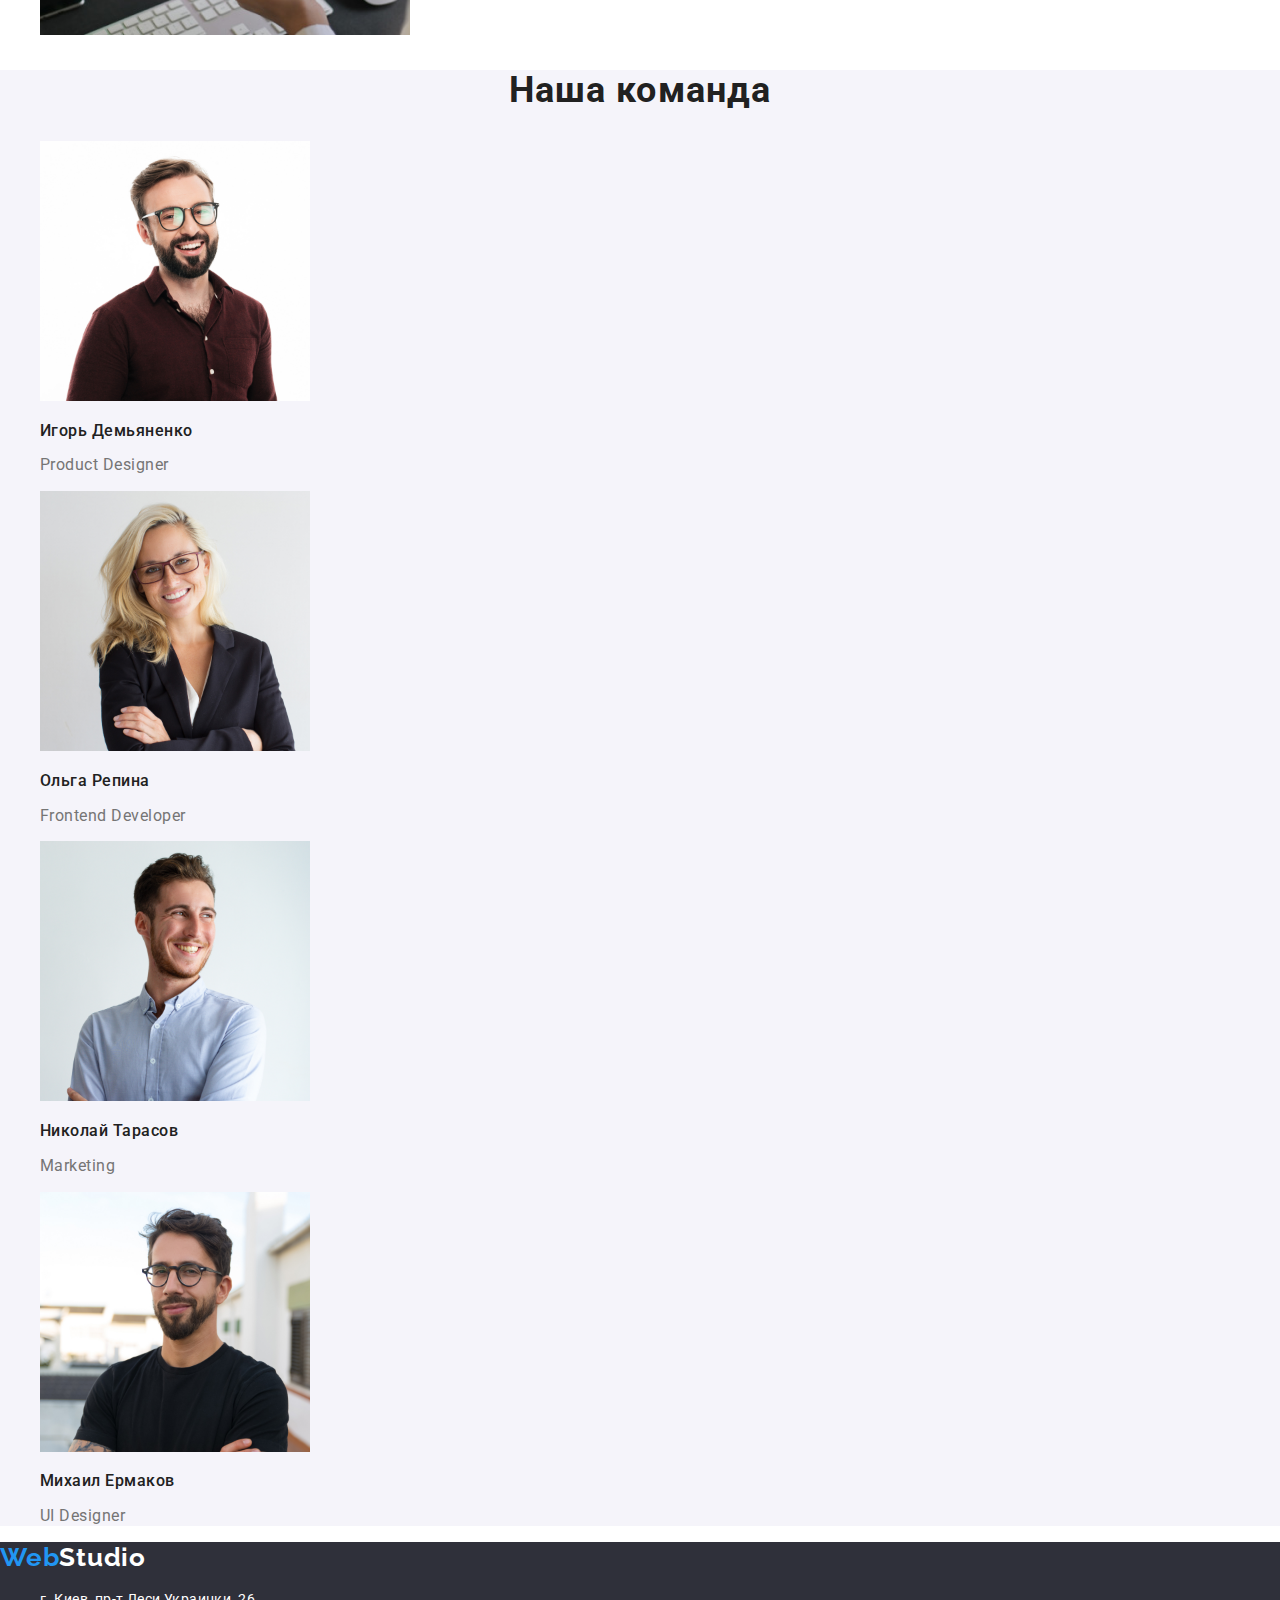
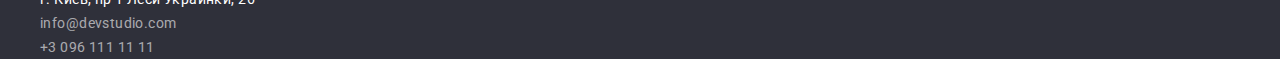
==== commit 29a2e019: "правки ДЗ" ====
--- a/index.html
+++ b/index.html
@@ -69,7 +69,7 @@
         </ul>
       </section>
       <section class="section">
-        <h2 class="section-images">Чем мы занимаемся</h2>
+        <h2 class="section-work">Чем мы занимаемся</h2>
         <ul>
           <li>
             <img src="./images/foto1.png" alt="laptop" width="370" />
@@ -82,7 +82,7 @@
           </li>
         </ul>
       </section>
-      <section class="section">
+      <section class="section-team">
         <h2 class="section-images">Наша команда</h2>
         <ul>
           <li>
--- a/css/styles.css
+++ b/css/styles.css
@@ -12,6 +12,7 @@
   --secondary-background-color: #2f303a;
   --accent-color: #2196f3;
   --secondary-accent-color: rgba(255, 255, 255, 0.6);
+  --background-color: #f5f4fa;
 }
 .page {
   background-color: var(--main-background-color);
@@ -31,10 +32,20 @@
 h6 {
   font-family: Roboto;
 }
+ul {
+  list-style: none;
+}
+a {
+  text-decoration: none;
+}
+
+/* index */
+
 .logo,
 .element-logo {
   color: var(--accent-color);
   font-family: Raleway;
+  font-style: normal;
   font-weight: 700;
   font-size: 26px;
   line-height: 1.19;
@@ -46,14 +57,11 @@
 .elem {
   color: var(--main-background-color);
 }
-ul {
-  list-style: none;
-}
-a {
-  text-decoration: none;
-}
+
 .site-nav .link {
   color: var(--secondary-text-color);
+  font-family: Roboto;
+  font-style: normal;
   font-weight: 500;
   font-size: 14px;
   line-height: 1.14;
@@ -64,8 +72,116 @@
 .site-nav .link.current {
   color: var(--accent-color);
 }
+.address-nav .link {
+  color: var(--primary-text-color);
+  font-family: Roboto;
+  font-style: normal;
+  font-weight: 500;
+  font-size: 14px;
+  line-height: 1.14;
+  letter-spacing: 0.02em;
+}
+.address-nav .link:hover,
+.address-nav .link:focus {
+  color: var(--accent-color);
+}
+.hero {
+  background-color: var(--secondary-background-color);
+}
+.hero-title {
+  color: var(--main-background-color);
+  font-family: Roboto;
+  font-style: normal;
+  font-weight: 900;
+  font-size: 44px;
+  line-height: 1.36;
+  text-align: center;
+  letter-spacing: 0.06em;
+  text-transform: uppercase;
+}
+.hero .button {
+  background-color: var(--accent-color);
+  color: var(--main-background-color);
+  font-family: Roboto;
+  font-style: normal;
+  font-weight: 700;
+  font-size: 16px;
+  line-height: 1.87;
+  display: flex;
+  align-items: center;
+  text-align: center;
+  letter-spacing: 0.06em;
+}
+.section {
+  background-color: var(--main-background-color);
+}
+.section-title {
+  color: var(--secondary-text-color);
+  font-family: Roboto;
+  font-style: normal;
+  font-weight: 700;
+  font-size: 14px;
+  line-height: 1.14;
+  letter-spacing: 0.03em;
+  text-transform: uppercase;
+}
+.section-text {
+  color: var(--primary-text-color);
+  font-family: Roboto;
+  font-style: normal;
+  font-weight: 400;
+  font-size: 14px;
+  line-height: 1.71;
+  letter-spacing: 0.03em;
+}
+.section-work {
+  color: var(--secondary-text-color);
+  font-family: Roboto;
+  font-style: normal;
+  font-weight: 700;
+  font-size: 36px;
+  line-height: 1.16;
+  text-align: center;
+  letter-spacing: 0.03em;
+}
+.section-team {
+  background-color: var(--background-color);
+}
+.section-images {
+  color: var(--secondary-text-color);
+  font-family: Roboto;
+  font-style: normal;
+  font-weight: 700;
+  font-size: 36px;
+  line-height: 1.16;
+  text-align: center;
+  letter-spacing: 0.03em;
+}
+.section-name {
+  color: var(--secondary-text-color);
+  font-family: Roboto;
+  font-style: normal;
+  font-weight: 500;
+  font-size: 16px;
+  line-height: 1.18;
+  letter-spacing: 0.03em;
+}
+.specialisation {
+  color: var(--primary-text-color);
+  font-family: Roboto;
+  font-style: normal;
+  font-weight: 400;
+  font-size: 16px;
+  line-height: 1.18;
+  letter-spacing: 0.03em;
+}
+
+/* portfolio */
+
 .main-nav .link {
   color: var(--secondary-text-color);
+  font-family: Roboto;
+  font-style: normal;
   font-weight: 500;
   font-size: 14px;
   line-height: 1.14;
@@ -76,65 +192,26 @@
 .main-nav .link.current {
   color: var(--accent-color);
 }
-.address-nav .link {
-  color: var(--primary-text-color);
-  font-weight: 500;
-  font-size: 14px;
-  line-height: 1.14;
-  letter-spacing: 0.02em;
-}
-.address-nav .link:hover,
-.address-nav .link:focus {
-  color: var(--accent-color);
-}
-.hero-title {
-  background-color: #2f303a;
-  color: var(--main-background-color);
-  font-weight: 900;
-  font-size: 44px;
-  line-height: 1.36;
-  text-align: center;
-  letter-spacing: 0.06em;
-  text-transform: uppercase;
-}
-.section-title {
-  color: var(--secondary-text-color);
-  font-weight: 700;
-  font-size: 14px;
-  line-height: 1.14;
-  letter-spacing: 0.03em;
-  text-transform: uppercase;
-}
-.section-text {
-  font-weight: 400;
-  font-size: 14px;
-  line-height: 1.71;
-  letter-spacing: 0.03em;
-}
-.section-images {
-  color: var(--secondary-text-color);
-  font-weight: 700;
-  font-size: 36px;
-  line-height: 1.16;
-  text-align: center;
-  letter-spacing: 0.03em;
-}
-.section-name {
-  color: var(--secondary-text-color);
-  font-weight: 500;
-  font-size: 16px;
-  line-height: 1.18;
-  letter-spacing: 0.03em;
-}
-.specialisation {
-  font-weight: 400;
-  font-size: 16px;
-  line-height: 1.18;
-  letter-spacing: 0.03em;
-}
-
+.part .button {
+  background-color: var(--main-background-color);
+  color: var(--secondary-text-color);
+  font-family: Roboto;
+  font-style: normal;
+  font-weight: 500;
+  font-size: 16px;
+  line-height: 1.62;
+  text-align: center;
+  letter-spacing: 0.03em;
+}
+.part .button:hover,
+.part .button:focus {
+  background-color: var(--accent-color);
+  color: var(--main-background-color);
+}
 .menu-title {
   color: var(--secondary-text-color);
+  font-family: Roboto;
+  font-style: normal;
   font-weight: 700;
   font-size: 18px;
   line-height: 2;
@@ -142,6 +219,8 @@
 }
 .text-item {
   color: var(--primary-text-color);
+  font-family: Roboto;
+  font-style: normal;
   font-weight: 400;
   font-size: 16px;
   line-height: 1.87;
@@ -150,6 +229,8 @@
 .element {
   background-color: var(--secondary-background-color);
   color: var(--main-background-color);
+  font-family: Roboto;
+  font-style: normal;
   font-weight: 400;
   font-size: 14px;
   line-height: 1.71;
@@ -157,6 +238,7 @@
 }
 .address .link {
   color: var(--secondary-accent-color);
+  font-family: Roboto;
   font-style: normal;
   font-weight: 400;
   font-size: 14px;
@@ -164,43 +246,17 @@
   letter-spacing: 0.03em;
 }
 .address .link:hover,
-.address .link:focus {
-  color: var(--accent-color);
-}
-.address-link {
-  color: var(--main-background-color);
-  font-style: normal;
-  font-weight: 400;
-  font-size: 14px;
-  line-height: 1.71;
-  letter-spacing: 0.03em;
-}
+.address .link:focus,
 .address-link:hover,
 .address-link:focus {
   color: var(--accent-color);
 }
-.hero .button {
-  background-color: var(--accent-color);
-  color: var(--main-background-color);
-  font-weight: 700;
-  font-size: 16px;
-  line-height: 1.87;
-  display: flex;
-  align-items: center;
-  text-align: center;
-  letter-spacing: 0.06em;
-}
-.part .button {
-  background-color: var(--main-background-color);
-  color: var(--secondary-text-color);
-  font-weight: 500;
-  font-size: 16px;
-  line-height: 1.62;
-  text-align: center;
-  letter-spacing: 0.03em;
-}
-.part .button:hover,
-.part .button:focus {
-  background-color: var(--accent-color);
-  color: var(--main-background-color);
-}
+.address-link {
+  color: var(--main-background-color);
+  font-family: Roboto;
+  font-style: normal;
+  font-weight: 400;
+  font-size: 14px;
+  line-height: 1.71;
+  letter-spacing: 0.03em;
+}
